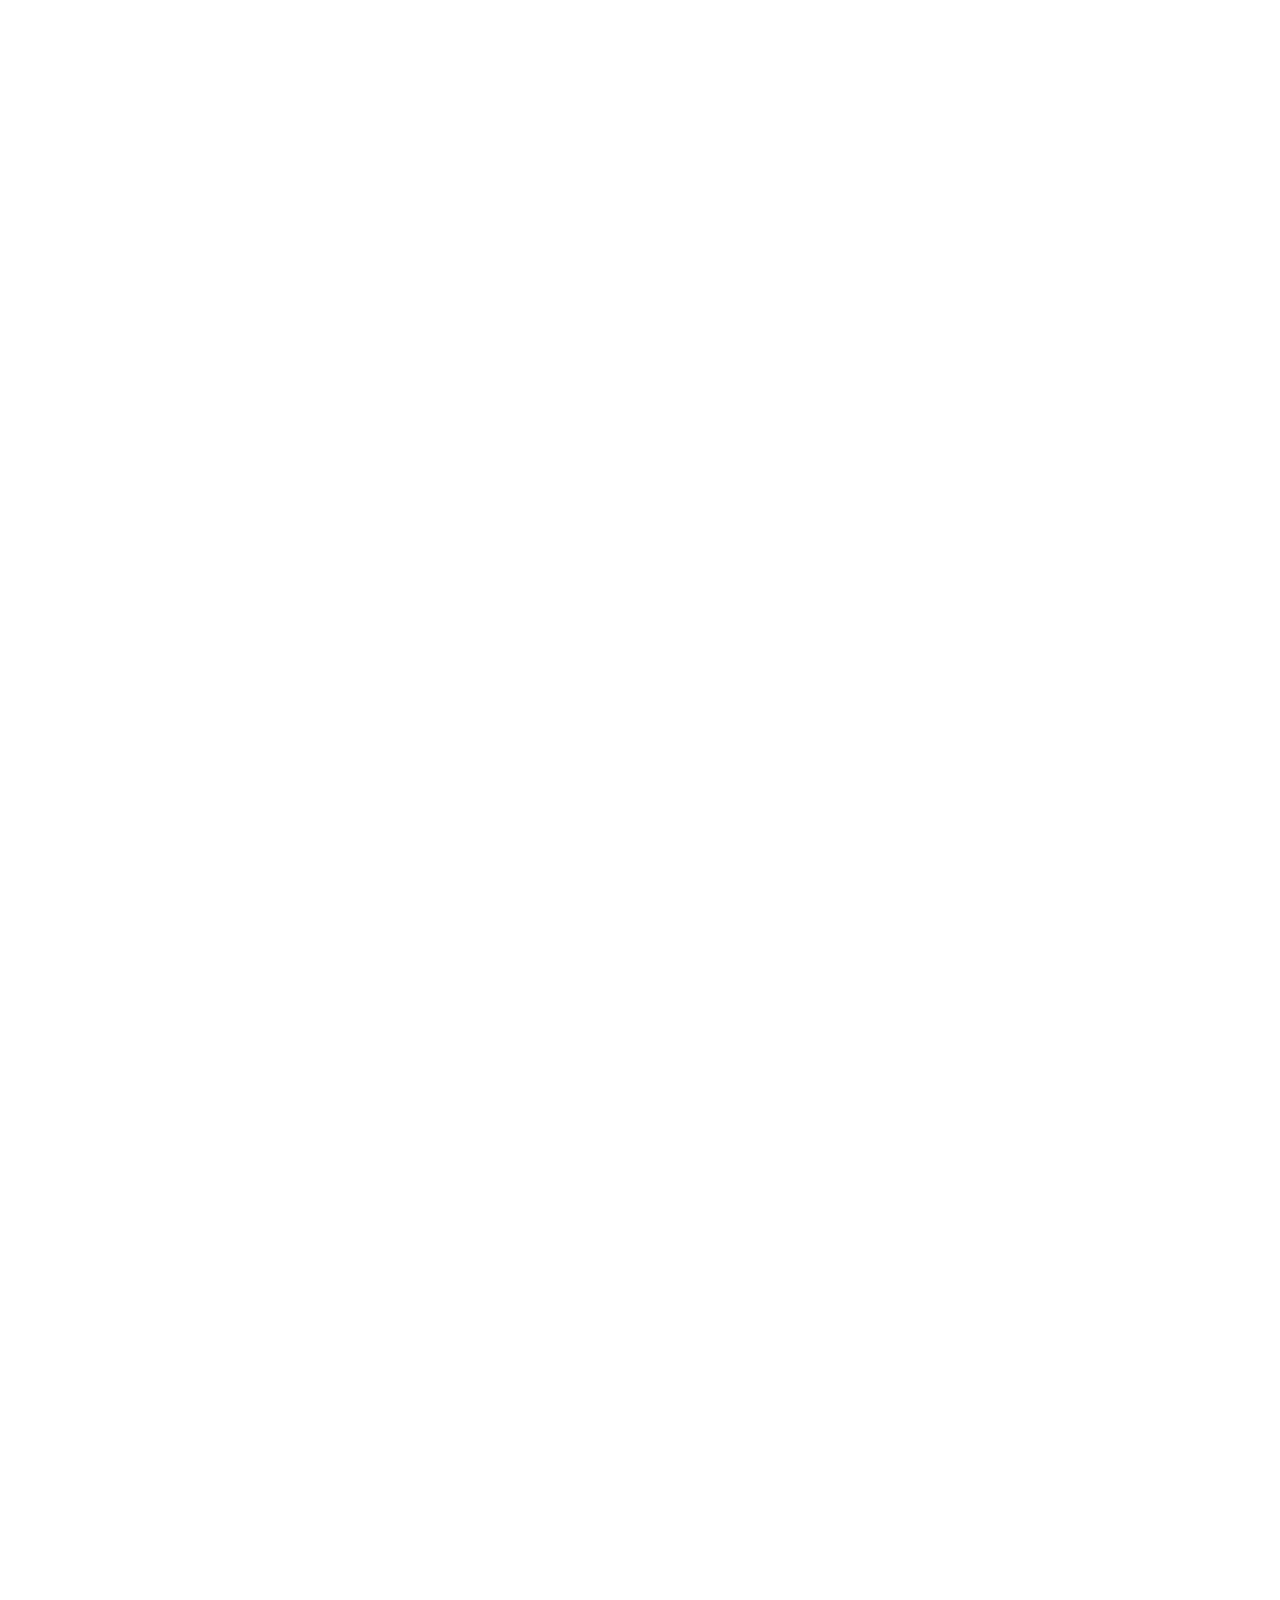
==== facility.html @ 4e057214 "Deploy site files" ====
<!doctype html>
<html lang="ko">
  <head>
    <meta charset="UTF-8" />
    <!-- 렌더 게이트: 매핑 전 placeholder 깜빡임 방지 (매핑 완료 시 페이드인) -->
    <style>
      html.tpl-loading body {
        opacity: 0;
      }
      body {
        opacity: 1;
        transition: opacity 0.3s ease;
      }
    </style>
    <script>
      document.documentElement.classList.add('tpl-loading');
      window.__tplReveal = function () {
        document.documentElement.classList.remove('tpl-loading');
      };
      setTimeout(function () {
        window.__tplReveal && window.__tplReveal();
      }, 3000);
    </script>
    <meta http-equiv="X-UA-Compatible" content="IE=edge" />
    <meta name="viewport" content="width=device-width, initial-scale=1.0" />
    <meta property="og:type" content="website" />
    <title data-page-title>양평 더온프라이빗 키즈 독채 펜션 - 시설안내</title>
    <link rel="icon" href="data:," />
    <link rel="stylesheet" type="text/css" href="styles/theme.css" />
    <link rel="stylesheet" type="text/css" href="styles/reset.css" />
    <link rel="stylesheet" type="text/css" href="styles/style.css" />
    <link
      rel="stylesheet"
      type="text/css"
      href="//cdn.jsdelivr.net/npm/swiper@8/swiper-bundle.min.css"
    />
    <!-- Open Graph Meta Tags for Social Media -->
  <meta property="og:type" content="website" />
  <meta property="og:title" content="양평 더온프라이빗 키즈 독채 펜션 - 시설안내" />
  <meta property="og:description" content="야외수영장, 잔디마당, 키즈용품 다양한 즐길거리가 있는 양평 더온 프라이빗 키즈풀빌라펜션입니다. 사랑하는 아이들과 함께 즐거운 시간 보내세요" />
  <meta property="og:image" content="https://bookingplay-media.s3.amazonaws.com/item_images/2026/04/29/MclAxKbpI6B2.jpg" />
  <meta property="og:url" content="https://theonpension.kr" />

  <!-- Twitter Card Meta Tags -->
  <meta name="twitter:card" content="summary_large_image" />
  <meta name="twitter:title" content="양평 더온프라이빗 키즈 독채 펜션 - 시설안내" />
  <meta name="twitter:description" content="야외수영장, 잔디마당, 키즈용품 다양한 즐길거리가 있는 양평 더온 프라이빗 키즈풀빌라펜션입니다. 사랑하는 아이들과 함께 즐거운 시간 보내세요" />
  <meta name="twitter:image" content="https://bookingplay-media.s3.amazonaws.com/item_images/2026/04/29/MclAxKbpI6B2.jpg" />
  <meta name="naver-site-verification" content="94dad7751a1c4698ce175e1fc7e79372afe8bbf3" />
  <meta name="google-site-verification" content="R2lwDFeMuptsRNy4FvbwlQHeakt9ovvDZlZovAB_Pi8" />
</head>

  <body oncontextmenu="return false;" onselectstart="return false" ondragstart="return false;">
    <div id="wrap">
      <div id="header-wrap"></div>

      <div id="container">
        <!-- 원본 special1~7.html (부대시설). ?id= 로 시설을 고르고, 없으면 첫 번째.
             ⚠️ 백오피스 페이지 키는 'facility' 그대로다 (파일명만 facility.html). -->
        <section id="content" class="sub3_1 sub_special">
          <div class="sub_visual_wide visual">
            <div class="main_txt_top">
              <span>Special Information</span>
              <!-- data-* 속성 : data-special-name-en (facilities[current].nameEn → name) -->
              <strong data-special-name-en></strong>
              <!-- data-* 속성 : data-special-name (facilities[current].name)
                   nameEn 이 없어 strong 이 한글명으로 폴백되면 중복이라 숨긴다 -->
              <p data-special-name></p>
            </div>
            <div class="arw_box">
              <div class="arw_left"><img src="images/spe_le.png" alt="이전" /></div>
              <div class="arw_right"><img src="images/spe_ri.png" alt="다음" /></div>
            </div>
            <a href="#" class="scroll_down"><img src="images/scroll_down.png" alt="스크롤" /></a>
            <div class="sub_visual_box">
              <div class="swiper-container">
                <!-- data-* 속성 : data-special-hero-slides | 동적 매핑 필요
                     property.facilities[current].images (배경 슬라이드) -->
                <div class="swiper-wrapper" data-special-hero-slides></div>
              </div>
            </div>
          </div>
          <!--// sub_visual -->

          <div class="sub_cate_wrap">
            <div class="sub_inner">
              <!-- data-* 속성 : data-special-nav | 동적 매핑 필요
                   property.facilities[] → li 동적 생성 (현재 시설 .on, 이름 없으면 skip) -->
              <ul data-special-nav>
                <!-- MAPPER: facilities[] → <li><a href="./facility.html?id={id}"> -->
              </ul>
            </div>
          </div>

          <div class="sub_cont">
            <div class="sub_inner">
              <div class="sub_title2">
                <!-- data-* 속성 : data-special-name-en -->
                <h3 data-special-name-en></h3>
                <!-- data-* 속성 : data-special-name -->
                <p data-special-name></p>
              </div>

              <!-- data-* 속성 : data-special-description
                   facilities[current].description → 폴백 usageGuide -->
              <p class="notice_txt" data-special-description></p>

              <!-- data-* 속성 : data-special-images | 동적 매핑 필요 (li 2개 고정) -->
              <ul class="sub_img_box sub_img_box_align" data-special-images>
                <li class="img"></li>
                <li class="img"></li>
              </ul>

              <div class="sub_img_box_wide">
                <!-- data-* 속성 : data-special-wide-image -->
                <div class="img" data-special-wide-image></div>
              </div>
            </div>
          </div>
          <!--// sub_cont -->
        </section>
      </div>

      <div id="footer-wrap"></div>
    </div>

    <script src="//cdnjs.cloudflare.com/ajax/libs/jquery/3.4.1/jquery.min.js"></script>
    <script src="//cdn.jsdelivr.net/npm/swiper@8/swiper-bundle.min.js"></script>
    <script src="js/image-helpers.js"></script>
    <script src="js/preview-handler.js"></script>
    <script src="js/data-mapper/core/base-mapper.js"></script>
    <script src="js/data-mapper/pages/header-footer-mapper.js"></script>
    <script src="js/data-mapper/pages/facility-mapper.js"></script>
    <script src="js/header-footer-loader.js"></script>
    <script src="js/common.js"></script>
    <script src="js/pages/facility.js"></script>
  </body>
</html>
---- styles/theme.css ----
/* CDN Fonts */
@import url('https://cdn.jsdelivr.net/gh/orioncactus/pretendard/dist/web/static/pretendard.min.css');
@import url('https://fonts.googleapis.com/css2?family=Noto+Serif+KR:wght@200;300;400;500;600;700;900&display=swap');
@import url('https://cdn.jsdelivr.net/gh/orioncactus/pretendard/dist/web/static/pretendard.min.css');
@import url('https://fonts.googleapis.com/css2?family=Alex+Brush&display=swap');

/* CSS Variables */
:root {
  --font-ko-main: 'Pretendard', sans-serif;
  --font-ko-sub: 'Pretendard', sans-serif;
  --font-en-main: 'Alex Brush', serif;
  --color-primary: #FFFFFF;
  --color-secondary: #DBDED3;
}
---- styles/style.css ----
@charset "utf-8";

/* ============================================================
   style.css — t-template-A 통합 스타일
   원본: jejuinhouse.co.kr / 삼척동해펜션.kr (동일 템플릿)

   토큰화 규칙 (styles/theme.css 의 :root 변수 참조)

   색상 — primary = 밝은 바탕 / secondary = 진한 브랜드 포인트 (형제 템플릿 공통 관례)
   - var(--color-primary)   : 밝은 바탕 면 (.sub_cate_wrap 등)
                              원본엔 없던 면. 백오피스가 내려주는 밝은 톤(#F9F8F6)을 받는다.
                              ⚠️ parallax 구간을 감싸는 조상(#wrap, #container, .main_spe)에는
                                 절대 넣지 말 것 — 미러(z-index:-100)를 덮어 이미지가 사라진다.
   - var(--color-secondary) : 원본 #c3a87f — 브랜드 포인트
                              (.logo2 / 예약버튼 / aside 배경 / main_pic 배경)
   - #6a747d 는 브랜드색이 아닌 중립 텍스트색이라 하드코딩으로 남긴다.
     원본 #505050 은 .main_title h3 / .sub_title h3 단 2곳뿐이라 #6a747d 로 통일했다.

   폰트 — 원본이 "필기체"를 쓴 자리에만 en-main 을 넣는다
   - var(--font-en-main)  : 원본 KyoboHandwriting2021sjy / Alex Brush / Pinyon Script (필기체)
   - var(--font-ko-main)  : 원본 Lora / Nanum Myeongjo / Noto Serif KR (명조)
                            + 원본은 필기체였으나 한글이 들어올 수 있는 자유입력 제목
                              (부대시설명 / closing.title / about[].title / 객실 제목)
   - var(--font-ko-sub)   : 원본 Noto Sans KR (본문 기본, reset.css 가 body 에 지정)
   자세한 슬롯별 배분은 styles/theme.css 하단 주석 참조.

   제거한 규칙 — 매핑 소스가 없는 항목
   - .ft_kakao (jejuinhouse 전용 플로팅 카카오 버튼)
   ============================================================ */

/*** 공통 ***/
.clear:after {
  content: '';
  display: block;
  clear: both;
}
.dn {
  display: none;
}
.for_pc {
  display: block;
}
.for_m {
  display: none;
}

@media screen and (max-width: 640px) {
  .for_pc {
    display: none;
  }
  .for_m {
    display: block;
  }
}

/*** 레이아웃 ***/
/* 화면 꽉차게: 원본의 max-width:1920px 를 제거한다.
   1920px 초과 뷰포트에서 좌우 흰 여백이 생기고 hero / 풀배너 / 푸터가
   화면을 다 채우지 못한다. (t-template-D2 와 동일한 처리) */
/* ⚠️ #wrap 에 background 를 넣지 말 것.
   parallax.js 의 .parallax-mirror 는 position:fixed + z-index:-100 이라
   페이지 요소 "뒤"에 깔린다. #wrap 에 불투명 배경이 생기면 미러가 가려져
   .main_spe / .about_img / .room_parallax 의 이미지가 통째로 사라진다.
   (원본 사이트도 #wrap 에 background 가 없다) */
#wrap {
  min-width: 280px;
  width: 100%;
  margin: 0 auto;
  overflow: hidden;
}

/*** 상단 ***/
.header,
.header * {
  transition: all 0.3s;
}
.header {
  position: fixed;
  left: 0;
  top: 0;
  right: 0;
  z-index: 91;
  border-bottom: 1px solid rgba(255, 255, 255, 0.5);
}
.header.on {
  border-bottom: 1px solid #eee;
}
.header .hd_inner {
  text-align: center;
  width: 1100px;
  margin: 0 auto;
  position: relative;
}
.header .hd_inner:after {
  content: '';
  display: block;
  clear: both;
}
.header .logo {
  font-size: 42px;
  display: inline-block;
  position: absolute;
  left: 50%;
  top: 50%;
  transform: translate(-50%, -50%);
  font-family: var(--font-en-main);
  color: #fff;
  text-align: center;
  z-index: 999;
  /* 좌우 메뉴(hd_lnb01 / hd_lnb02) 사이 여백 안으로 가둔다 */
  max-width: 340px;
  line-height: 1.1;
}
.header .logo a {
  color: inherit;
  font-family: var(--font-en-main);
  display: block;
}
/* 영문 숙소명은 <b data-property-name-en> 으로 감싸는데, reset.css 가 b 에도
   --font-ko-sub 를 직접 걸기 때문에 부모의 필기체가 덮인다. 다시 en-main 으로 되돌린다. */
.header .logo a b {
  font-family: var(--font-en-main);
  font-weight: inherit;
  letter-spacing: inherit;
  display: block;
}
.header .logo span {
  display: block;
  font-size: 13px;
  line-height: 1.2;
  color: inherit;
  font-family: var(--font-ko-sub);
  margin-top: 4px;
  word-break: keep-all;
}

/* 숙소명이 길 때 자동 축소 — header-footer-mapper 가 nameEn 길이를 보고 클래스를 붙인다.
   필기체(en-main)는 자간이 넓어 30자만 넘어도 메뉴를 침범한다. */
.header .logo.is-long {
  font-size: 32px;
}
.header .logo.is-long span {
  font-size: 12px;
}
.header .logo.is-xlong {
  font-size: 24px;
}
.header .logo.is-xlong span {
  font-size: 11px;
}
.header .logo2 {
  position: absolute;
  left: 0;
  top: 50%;
  transform: translateY(-50%);
  z-index: 999;
}
.header .logo2 a {
  font-family: var(--font-en-main);
  font-size: 40px;
  color: var(--color-secondary);
}
/* 좌측 로고도 같은 규칙으로 축소 (스크롤 시 헤더가 좁아지면 메뉴와 붙는다) */
.header .logo2.is-long a {
  font-size: 32px;
}
.header .logo2.is-xlong a {
  font-size: 26px;
}
/* 헤더 로고 이미지 — index.gallery 이미지가 있을 때만 (.has-img, header-footer-mapper mapHeaderLogo).
   없으면 .logo_img 가 숨겨져 지금 텍스트 헤더와 같다.
   로고 한 장으로 두 자리: 투명 헤더(.logo)는 흰색 반전, 흰 배경(.logo2 = 스크롤·860 이하)은 원래 색.
   크기는 원본(아그니초시매 200×80, 860 이하 높이 50) 기준 */
.header .logo .logo_img,
.header .logo2 .logo_img,
.header .logo.has-img > a:not(.logo_img),
.header .logo2.has-img > a:not(.logo_img) {
  display: none;
}
.header .logo.has-img .logo_img,
.header .logo2.has-img .logo_img {
  display: block;
}
.header .logo .logo_img img,
.header .logo2 .logo_img img {
  display: block;
  width: auto;
  height: auto;
  max-height: 80px;
}
.header .logo .logo_img img {
  max-width: 340px;
  margin: 0 auto;
  filter: brightness(0) invert(1);
}
.header .logo2 .logo_img img {
  max-width: 260px;
}
.header .hd_sns_btn {
  display: none;
}
.header .hd_sns_btn a + a {
  margin-left: 15px;
}
.header .btn_hd_res {
  margin-left: 15px;
}
.header .hd_lnb {
  position: relative;
  z-index: 90;
}
.header .hd_lnb:after {
  content: '';
  display: block;
  clear: both;
}
.header .hd_lnb ul,
.header .hd_lnb ul .depth1 {
  display: inline-block;
  vertical-align: middle;
}
.header .hd_lnb ul .depth1 {
  font-size: 16px;
  position: relative;
}
.header .hd_lnb ul .depth1 .depth1_a {
  font-size: inherit;
  line-height: 6.25;
  display: block;
  font-weight: 500;
  color: #fff;
  padding: 0 1.5em;
  transition: none;
  letter-spacing: 0;
  font-family: var(--font-ko-sub);
}
.header .hd_lnb ul .depth1 .depth_box {
  position: absolute;
  left: 50%;
  top: calc(100% + 30px);
  width: 100%;
  transform: translateX(-50%);
  z-index: 91;
  text-align: center;
  max-height: 0;
  overflow: hidden;
  opacity: 0;
  transition: all 0.4s;
}
.header .hd_lnb ul .depth1 .depth_box.on {
  max-height: 1000px;
  opacity: 1;
}

/* 객실/시설이 많아 서브메뉴가 뷰포트를 넘치면 스크롤한다.
   max-height 는 common.js 의 openLnb() 가 뷰포트 높이에 맞춰 계산해 인라인으로 넣는다.
   .is-scroll 은 넘칠 때만 붙는다 (넘치지 않으면 스크롤바가 보이지 않도록). */
.header .hd_lnb ul .depth1 .depth_box.is-scroll {
  overflow-y: auto;
  overscroll-behavior: contain;
  /* 스크롤바 자리만큼 항목이 밀려 보이지 않게 여백을 준다 */
  padding-right: 6px;
}
.header .hd_lnb ul .depth1 .depth_box.is-scroll::-webkit-scrollbar {
  width: 4px;
}
.header .hd_lnb ul .depth1 .depth_box.is-scroll::-webkit-scrollbar-track {
  background: transparent;
}
.header .hd_lnb ul .depth1 .depth_box.is-scroll::-webkit-scrollbar-thumb {
  background: rgb(0 0 0 / 25%);
  border-radius: 2px;
}
.header .hd_lnb ul .depth1 .depth_box.is-scroll:hover::-webkit-scrollbar-thumb {
  background: rgb(0 0 0 / 40%);
}
.header .hd_lnb ul .depth1 .depth_box li {
  font-size: 14px;
  line-height: 1;
  padding: 5px 0;
  color: #333;
}
.header .hd_lnb ul .depth1 .depth_box li + li {
  margin-top: 5px;
}
.header .hd_lnb ul .depth1 .depth_box li a {
  display: block;
  font-size: inherit;
  color: inherit;
}
.header .hd_lnb ul .depth1 .depth_box li a:hover {
  text-decoration: underline;
}
.header .hd_lnb .hd_lnb01 {
  float: left;
}
.header .hd_lnb .hd_lnb02 {
  float: right;
}
.header .hd_lnb_bg {
  position: absolute;
  left: 0;
  top: 100%;
  right: 0;
  background: rgba(255, 255, 255, 0.7);
  z-index: 50;
  overflow: hidden;
  box-sizing: border-box;
  height: 0;
  transition: all 0.5s;
}
.header .hd_lnb_bg.on {
  height: 380px;
}
.header .btn_hd_res a {
  display: inline-block;
  font-size: 16px;
  line-height: 2.125;
  padding: 0 1.625em;
  color: #fff;
  background: var(--color-secondary);
}
.header .btn_hd_res:hover {
  text-decoration: underline;
}
/* 네이버 버튼 (원본 .btn_hd_res.naver — 값 그대로) */
.header .naver a,
.header .insta a {
  display: inline-block;
  background: none;
  line-height: 2.125;
  padding: 0 0.5em;
}
/* 원본은 width:18% 라 N 로고(200px)를 36px 로 그리지만 a 는 200px 폭을 그대로 차지한다(보이지 않는 여백).
   그 여백 때문에 네이버+인스타가 함께 뜨면 1440px 에서도 예약하기가 다음 줄로 밀린다(원본 솔비치도 동일 증상).
   보이는 크기는 같은 36px 로 고정하고 여백만 없앤다. */
.header .naver a img {
  width: 36px;
  height: auto;
}
/* 인스타그램 버튼 (원본 A 에는 없음) — 네이버 N 로고와 같은 36px 높이 (122×126 비율 유지). */
.header .insta a img {
  width: auto;
  height: 36px;
}
.header .btn_menu {
  display: inline-block;
  height: 23px;
  position: absolute;
  right: 0;
  top: 50%;
  transform: translateY(-50%);
  cursor: pointer;
}
.header .btn_menu img {
  height: 100%;
}
/* 상단 on */
.header.on {
  background: #fff;
}
.header.on .hd_inner {
  width: calc(100% - 90px);
  margin: 0 auto;
  text-align: right;
}
.header.on .logo2,
.header.on .hd_lnb,
.header.on .hd_sns_btn,
.header.on .hd_sns_btn a,
.header.on .btn_hd_res {
  display: inline-block;
  vertical-align: middle;
}
.header.on .hd_lnb ul .depth1 {
  line-height: 5.3125;
}
.header.on .hd_lnb ul .depth1 .depth1_a {
  color: #555;
  padding: 0 2.18em;
}
.header.on .hd_lnb .hd_lnb01,
.header.on .hd_lnb .hd_lnb02 {
  float: inherit;
}
.header.on .logo {
  display: none;
}
/* 모바일 카테고리 */
.header .logo2,
.header .btn_hd_res,
.header .btn_menu,
.aside .btn_close,
.aside_bg {
  display: none;
}
.aside .aisde_inner {
  position: fixed;
  right: -100%;
  top: 0;
  height: 100%;
  z-index: 991;
  width: calc(100% - 30%);
  overflow-y: auto;
  background: var(--color-secondary);
  transition: all 0.5s;
  transition-timing-function: ease-in-out;
}
.aside.on .aisde_inner {
  right: 0;
}
.aside .aside_box {
  height: calc(100% + 100px);
}
.aside .btn_close {
  position: absolute;
  left: 20px;
  top: 20px;
  width: 27px;
  height: 27px;
  background-size: contain;
  z-index: 990;
}
.aside.on .btn_close {
  display: block;
}
.aside .depth1 {
  font-size: 17px;
  line-height: 3.76;
  padding: 0 1.47em;
  color: #fff;
  display: block;
  border-bottom: 1px solid rgba(255, 255, 255, 0.7);
}
.aside .depth_list {
  display: none;
  transition: none;
}
.aside .depth_list li {
  background: color-mix(in srgb, var(--color-secondary) 85%, #000);
  border-bottom: 1px solid rgba(255, 255, 255, 0.3);
}
.aside .depth_list li a {
  font-size: 15px;
  line-height: 3.33;
  padding: 0 1.66em;
  display: block;
  color: #fff;
}
.aside_btm {
  margin: 20px 0 0;
  font-size: 0;
  text-align: center;
}
.aside_btm li {
  display: inline-block;
  vertical-align: top;
  width: 60px;
  height: 60px;
}
.aside_btm li + li {
  margin-left: 20px;
}
.aside_btm li a {
  background-repeat: no-repeat;
  background-size: 40%;
  background-position: center;
  height: 100%;
  display: block;
  border: 1px dashed #fff;
  box-sizing: border-box;
  border-radius: 100%;
}
.aside_btm li.aside_ico01 a {
  background-image: url('../images/i3.png');
}
.aside_btm li.aside_ico02 a {
  background-image: url('../images/i1.png');
}
.aside_btm li.aside_ico03 a {
  background-image: url('../images/i2.png');
}
.aside_bg {
  position: fixed;
  inset: 0;
  z-index: 900;
  background: rgba(0, 0, 0, 0.4);
  transition: all 0.5s;
}
.aside_bg.on {
  display: block;
}

@media screen and (max-width: 1280px) {
  .header .hd_inner,
  .header.on .hd_inner {
    width: calc(100% - 90px);
  }
  .header .logo2 a {
    font-size: 30px;
  }
  .header .hd_lnb ul .depth1 {
    font-size: 14px;
  }
  .header.on .hd_lnb ul .depth1 .depth1_a {
    padding: 0 1.5em;
  }
  .header .btn_hd_res a {
    font-size: 14px;
  }
}
@media only screen and (max-width: 1023px) {
  .header .hd_lnb ul .depth1 {
    font-size: 13px;
  }
  .header.on .hd_lnb ul .depth1 .depth1_a {
    padding: 0 1em;
  }
  .header .btn_hd_res a {
    font-size: 13px;
  }
}
@media only screen and (max-width: 860px) {
  .header {
    background: #fff;
  }
  .header .hd_inner,
  .header.on .hd_inner {
    width: calc(100% - 60px);
  }
  .header .logo {
    display: none;
  }
  .header .logo2 {
    display: block;
    float: left;
    position: static;
    transform: none;
    font-size: 28px;
    color: var(--color-secondary);
    padding: 9px 0;
  }
  .header .logo2 img {
    height: 50px;
  }
  /* 헤더 로고 이미지는 높이를 고정하지 않는다 — 가로로 긴 로고(에벤에셀 250×40)가 늘어나 비율이 깨진다.
     원본 기준: 아그니초시매 200×80 → 125×50, 에벤에셀 250×40 → 200×32 */
  .header .logo2 .logo_img img {
    height: auto;
    max-height: 50px;
    max-width: 200px;
  }
  .header .logo span {
    color: #999;
  }
  .header .hd_lnb,
  .header.on .hd_lnb,
  .header.on .btn_hd_res {
    display: none;
  }
  .header .hd_sns_btn {
    display: block;
    position: absolute;
    right: 40px;
    top: 50%;
    transform: translateY(-50%);
  }
  .header .btn_menu {
    display: block;
  }
  .aside_btm li {
    width: 50px;
    height: 50px;
  }
}
@media only screen and (max-width: 640px) {
  .header .hd_inner,
  .header.on .hd_inner {
    width: calc(100% - 30px);
  }
  .aside .depth1 {
    font-size: 15px;
  }
  .aside .depth_list li a {
    font-size: 13px;
  }
  .aside_btm li {
    width: 40px;
    height: 40px;
  }
}
@media only screen and (max-width: 479px) {
  .aside {
    width: calc(100% - 50px);
  }
  /* 네이버·인스타 아이콘이 붙으면 하단 아이콘이 최대 5개가 된다.
     원본 간격(20px)이면 375px 폭에서 줄바꿈되므로 간격을 줄이고,
     더 좁은 화면에서 줄바꿈될 때도 위아래가 붙지 않고 가운데 정렬되도록 flex + gap 으로 둔다. */
  .aside_btm {
    display: flex;
    flex-wrap: wrap;
    justify-content: center;
    gap: 10px;
  }
  .aside_btm li + li {
    margin-left: 0;
  }
}

/*** 하단 ***/
.footer_wrap {
  overflow: hidden;
  background: #202326;
  text-align: center;
  word-break: keep-all;
}
.footer_wrap a {
  letter-spacing: -0.05em;
}
.footer_wrap .footer {
  padding: 30px 0 0;
  overflow: hidden;
  text-align: center;
}
.footer_wrap .footer .tel {
  font-size: 25px;
  padding-bottom: 10px;
  color: #fff;
  font-weight: 400;
}
/* 번호는 <a data-footer-phone-link> 안에 있어 reset.css 의 a{color:#666} 을 받는다.
   .tel 의 흰색을 그대로 물려받도록 되돌린다. */
.footer_wrap .footer .tel a {
  color: inherit;
}
.footer_wrap .footer .tel a::before {
  content: 'T.';
}
.footer_wrap .footer .address {
  font-size: 13px;
  line-height: 1.46;
  color: #999;
}
.footer_wrap .footer .address a {
  color: #666;
}
.footer_wrap .footer .address ul li {
  display: inline-block;
  letter-spacing: -0.05em;
}
.footer_wrap .footer .address ul li + li {
  margin-left: 2.3em;
}
.footer_wrap .copy {
  text-align: center;
  font-size: 11px;
  padding: 6px 0 15px;
  letter-spacing: -0.02em;
  color: #999;
}
.footer_wrap .copy a {
  color: inherit;
}
.footer_wrap .privacy {
  border: 2px solid #666;
  padding: 0 8px;
  display: inline-block;
  margin: 22px 0 10px;
  font-size: 12px;
  line-height: 2.08;
}
.footer_wrap .privacy a {
  color: #ddd;
}

.ft_btn_reserve.on {
  position: fixed;
  bottom: 80px;
  right: 7px;
  z-index: 999;
}
.ft_btn_reserve.on > a > img {
  width: 75px;
  height: 75px;
}
/* .ft_btn_reserve a {line-height:52px;font-size: 18px;color:#fff;background: #f25822;display:block;text-align:center;border-radius:5px;} */

@media only screen and (max-width: 860px) {
  .footer_wrap .footer .address ul li:nth-of-type(1) {
    display: block;
  }
}
@media only screen and (max-width: 767px) {
  .footer_wrap .footer {
    text-align: left;
    padding: 20px 30px;
    border-bottom: 1px solid #333;
  }
  .footer_wrap .footer .address ul li + li {
    margin-left: 0;
  }
  .footer_wrap .footer .address ul li + li + li {
    margin-left: 2em;
  }
  .footer_wrap .copy {
    text-align: left;
    padding: 20px 30px;
  }
}
@media only screen and (max-width: 640px) {
  .footer_wrap .footer {
    padding: 20px 15px 10px;
  }
  .footer_wrap .copy {
    padding: 10px 15px 20px;
  }
  .footer_wrap .footer .address {
    font-size: 12px;
  }
  .footer_wrap .footer .address ul li + li + li {
    margin-left: 1em;
  }
}
@media only screen and (max-width: 479px) {
  .footer_wrap .footer .address ul li {
    display: block;
  }
  .footer_wrap .footer .address ul li + li + li {
    margin-left: 0;
  }
}

/*** 메인 ***/
/* 메인 공통 */
.main .inner {
  width: 1400px;
  margin: 0 auto;
  box-sizing: border-box;
}
.main .inner .inner {
  padding: 0;
}
.main_title {
  padding-bottom: 50px;
  text-align: center;
}
.main_title:before {
  content: '';
  display: inline-block;
  width: 1px;
  height: 50px;
  background: #6a747d;
  margin: 0 auto 20px;
}
.main_title h3 {
  font-size: 50px;
  font-weight: 500;
  letter-spacing: -0.02em;
  line-height: 1;
  color: #6a747d;
  font-family: var(--font-en-main);
}
.main_title p {
  font-size: 14px;
  margin-top: 1em;
  color: #999;
}
.main .arw_box:after {
  content: '';
  display: block;
  clear: both;
}
.main .arw_box div {
  cursor: pointer;
}
.swiper-container,
.swiper-wrapper,
.swiper-slide {
  height: 100%;
}

/* main_visual */
.main_visual {
  position: relative;
  height: 100vh;
}
.main_visual .main_txt_top {
  position: absolute;
  left: 50%;
  top: 50%;
  transform: translate(-50%, -50%);
  width: 100%;
  z-index: 5;
  text-align: center;
}
.main_visual .main_txt_top span,
.main_visual .main_txt_top strong,
.main_visual .main_txt_top p {
  color: #fff;
  display: block;
}
.main_visual .main_txt_top span {
  font-family: Arial, Helvetica, sans-serif;
  font-size: 18px;
  margin-bottom: 1em;
  letter-spacing: -0.02em;
}
.main_visual .main_txt_top strong {
  font-family: var(--font-en-main);
  font-size: 90px;
  line-height: 1;
  font-weight: 400;
  letter-spacing: -0.02em;
}
.main_visual .main_txt_top p {
  font-size: 16px;
  line-height: 1.375;
}
/* 히어로 로고 — index.essence 이미지가 있을 때만 (index-mapper mapHero 가 .has-logo 를 붙인다).
   WELCOME 줄·표시명을 숨기고 로고를 띄운다. 크기는 원본(아그니초시매 title.png) 기준
   PC 420×220 / 모바일 200px 폭. 로고가 없으면 이 규칙은 아무것도 바꾸지 않는다 */
.main_visual .main_txt_top.has-logo > span,
.main_visual .main_txt_top.has-logo > strong {
  display: none;
}
.main_visual .main_txt_top .hero_logo img {
  display: block;
  width: auto;
  max-width: min(420px, 80%);
  max-height: 220px;
  margin: 0 auto;
}
.main_visual .arw_box {
  position: absolute;
  left: 50%;
  top: 50%;
  transform: translate(-50%, -50%);
  width: 100%;
  height: 1px;
  z-index: 6;
  padding: 0 20px;
  box-sizing: border-box;
}
.main_visual .arw_box div {
  width: 58px;
  height: 57px;
}
.main_visual .arw_box .arw_left {
  float: left;
  background-size: auto 100%;
}
.main_visual .arw_box .arw_right {
  float: right;
  background-size: auto 100%;
}
.main_visual .scroll_down {
  position: absolute;
  left: 50%;
  transform: translateX(-50%);
  z-index: 2;
  bottom: 15px;
}
.main_visual .scroll_down img {
  height: 100%;
}
.main_visual .main_visual_box {
  height: 100vh;
}
.main_visual .main_visual_box .swiper_slide {
  height: 100vh;
}

/* main_room */
.main_room {
  margin: 100px auto;
  position: relative;
}
.main_room .arw_box {
  position: absolute;
  width: 1600px;
  margin: 0 auto;
  left: 50%;
  top: calc(50% + 30px);
  transform: translate(-50%, -50%);
  height: 1px;
  box-sizing: border-box;
  cursor: pointer;
}
.main_room .arw_box div img {
  height: 100%;
}
.main_room .arw_box .arw_left {
  float: left;
}
.main_room .arw_box .arw_right {
  float: right;
}
.main_room .room_list {
  overflow: hidden;
  text-align: center;
  width: 1400px;
  margin: 0 auto;
  box-sizing: border-box;
}
.main_room .room_list .swiper-container_special {
  position: relative;
}
.main_room .room_list .swiper-slide {
  display: block;
  overflow: hidden;
  position: relative;
}
.main_room .room_list .swiper-slide .img {
  width: 100%;
  height: 320px;
  transition: 0.5s;
  transform: scale(1.1);
  margin-bottom: 100px;
}
.main_room .room_list .swiper-slide:hover .img {
  width: 100%;
  opacity: 0.3;
}
.main_room .room_list .swiper-slide .img_over {
  position: absolute;
  top: 22%;
  width: 100%;
  text-align: center;
  transition: 0.5s;
  opacity: 0;
}
.main_room .room_list .swiper-slide:hover .img_over {
  opacity: 1;
}
.main_room .room_list .swiper-slide .txt_box {
  position: absolute;
  bottom: 0px;
  padding: 15px 10px;
  width: 100%;
  text-align: left;
  color: #6a747d;
  background: rgba(255, 255, 255, 1);
  box-sizing: border-box;
}
.main_room .room_list .swiper-slide .t01 {
  font-size: 13px;
  letter-spacing: -0.02em;
  color: #999;
}
.main_room .room_list .swiper-slide .t02 {
  font-size: 23px;
  line-height: 1.3;
  margin: 10px 0px 7px;
  padding-top: 7px;
  font-family: var(--font-ko-sub);
  transition: 0.3s;
  border-top: 1px solid #e5e5e5;
}
.main_room .room_list .swiper-slide .t03 {
  font-size: 15px;
  color: #666;
}
.main_room .room_list .swiper-slide .t04 {
  position: absolute;
  bottom: 11px;
  right: 10px;
  display: inline-block;
  font-size: 11px;
  font-family: Arial, Helvetica, sans-serif;
  font-weight: 600;
}
.main_room .room_list .swiper-slide .t04 a {
  color: #6a747d;
  transition: all 0.3s;
}
.main_room .room_list .swiper-slide:hover .t04 {
  color: #484f55;
}

/* room_floorplan */
.room_floorplan {
  padding: 90px 0;
  border-top: 1px solid #e5e5e5;
}
.room_floorplan .sub_title2 {
  margin-bottom: 45px;
}
.room_floorplan .floorplan_img {
  text-align: center;
}
.room_floorplan .floorplan_img img {
  display: inline-block;
  max-width: 100%;
  height: auto;
}

/* main_spe */
.main_spe .parallax-window {
  min-height: 100%;
  background: transparent;
  height: 600px;
}
.main_spe .spe_in_txt {
  width: 100%;
  height: 100%;
  background: rgba(106, 116, 125, 0.5);
  transition: all 0.5s;
  position: relative;
  display: block;
  text-shadow: 1px 1px 1px rgba(0, 0, 0, 0.2);
}
.main_spe .spe_in_txt:hover {
  background: rgba(106, 116, 125, 0);
}
.main_spe .spe_in_txt .txt_box {
  position: absolute;
  top: 49%;
  left: 10%;
  color: #fff;
  overflow: hidden;
  transition: all 0.5s;
  opacity: 1;
  text-align: left;
  transform: translateY(-50%);
  width: 100%;
}
.main_spe .spe_in_txt:hover .txt_box {
  top: 51%;
}
.main_spe .spe_in_txt .txt_box strong {
  font-family: var(--font-ko-main);
  font-size: 50px;
  font-weight: 300;
}
.main_spe .spe_in_txt .txt_box p {
  font-size: 13px;
  line-height: 1.5;
  font-family: var(--font-ko-sub);
  /* 시설명 대신 시설 설명(description)이 들어가므로 폭을 제한해 줄바꿈시킨다 */
  max-width: 46%;
  word-break: keep-all;
  margin-top: 0.6em;
}

/* main_landscape */
.main .main_landscape {
  margin: 100px auto 130px;
  padding: 0;
}
.main_landscape .main_title {
  text-align: right;
}
.main_landscape .main_title:before {
  text-align: right;
  margin: 0 0 20px;
}
.main_landscape .main_title h3 {
  text-align: right;
}
.main_landscape .room_list {
  width: 100%;
  overflow: hidden;
  transition: all 0.5s;
}
.main_landscape .room_list:hover {
  opacity: 1;
}
.main_landscape .room_box .img {
  width: 100%;
  height: 600px;
  display: inline-block;
}
.main_landscape .room_box .img img {
  width: 100%;
}
.main_landscape .land_btm {
  text-align: left;
  position: relative;
  z-index: 1;
  margin-top: -75px;
}
.main_landscape .land_btm strong {
  display: block;
  color: #fff;
  font-size: 100px;
  font-weight: 300;
  z-index: 999;
  font-family: var(--font-en-main);
}
.main .main_landscape .land_btm .display_view {
  display: none;
}
.main_landscape .land_btm p {
  color: #6a747d;
  font-size: 28px;
  font-weight: 100;
  line-height: 1.42;
  margin: 0.5em 0 0;
  font-family: var(--font-ko-main);
}

/* main_pic */
.main_pic {
  position: relative;
  overflow: hidden;
}
/* 영문명은 이미지 왼쪽 빈 자리에 오른쪽 정렬로 붙인다.
   이미지 시작점 = 50% - 700px(pic_box 반폭) + 380px(padding-left) = 50% - 320px,
   여기서 40px 띄워 right: 50% + 360px. left: 390px 고정이면 화면 폭·이름 길이에 따라
   이미지 밑으로 파고든다. 이름이 남은 폭보다 길면 위로 줄바꿈된다(bottom 기준).
   1650px 이하에서는 숨긴다. */
.main_pic .pic_title {
  position: absolute;
  margin: 0 auto;
  right: calc(50% + 360px);
  bottom: 100%;
  max-width: calc(50% - 380px);
  font-family: var(--font-en-main);
  font-size: 80px;
  line-height: 0.8;
  letter-spacing: -5px;
  opacity: 0.1;
  font-weight: 100;
  text-align: right;
  z-index: 5;
  color: #333;
}
.main_pic .pic_box {
  max-width: 1400px;
  margin: -220px auto 0;
  box-sizing: border-box;
  text-align: right;
  height: 600px;
  padding-left: 380px;
}
.main .main_pic .pic_box {
  margin-top: 0;
}
.main_pic .pic_list {
  font-size: 0;
  position: relative;
  z-index: 2;
  height: 100%;
}
.main_pic .pic_list:after {
  content: '';
  display: block;
  clear: both;
}
.main_pic .pic_list > div {
  height: 50%;
  display: inline-block;
  vertical-align: bottom;
  width: 28%;
  position: absolute;
  bottom: 0;
  z-index: 5;
}
.main_pic .pic_list .img01 {
  height: 100%;
  width: 41%;
  right: 0;
}
.main_pic .pic_list .img02 {
  left: 29.5%;
}
.main_pic .pic_list .img03 {
  left: 0;
}
.main_pic .txt_box {
  background: var(--color-secondary);
  margin-top: -180px;
  position: relative;
  font-weight: 100;
  padding: 230px 0 70px;
  text-align: left;
  color: #fff;
}
.main_pic .txt_box strong {
  font-family: var(--font-en-main), var(--font-ko-main);
  font-size: 50px;
  line-height: 0.8;
  letter-spacing: 0;
}
.main_pic .txt_box p {
  font-size: 11px;
  margin-top: 2em;
  letter-spacing: 1px;
  width: 100%;
  font-weight: 400;
}

@media only screen and (max-width: 1650px) {
  /* main_room */
  .main_room .arw_box {
    width: 100%;
    padding: 0 20px;
    transform: none;
    left: 0;
    top: 100px;
  }
  .main_room .room_list {
    width: 100%;
    padding: 0 20px;
  }

  /* main_pic */
  .main_pic .pic_title {
    display: none;
  }
  .main_pic .pic_box {
    padding-left: 350px;
  }
}
@media only screen and (max-width: 1450px) {
  /* 메인 공통 */
  .main .inner {
    width: 100%;
    padding: 0 30px;
  }

  /* main_pic */
  .main_pic .pic_box {
    padding-right: 30px;
  }
}
@media only screen and (max-width: 1200px) {
  /* 메인 공통 */
  .main_title {
    padding-bottom: 40px;
  }
  .main_title:before {
    height: 40px;
  }
  .main_title h3 {
    font-size: 40px;
  }

  /* main_visual */
  .main_visual .main_txt_top span {
    font-size: 16px;
  }
  .main_visual .main_txt_top strong {
    font-size: 75px;
  }
  .main_visual .main_txt_top p {
    font-size: 14px;
  }

  /* main_room */
  .main_room {
    margin: 80px auto;
    padding: 0 30px;
  }
  .main_room .arw_box {
    top: 90px;
  }
  .main_room .arw_box div {
    height: 50px;
  }
  .main_room .room_list {
    padding: 0;
  }
  .main_room .room_list .swiper-slide {
    width: 100%;
  }
  .main_room .room_list .swiper-slide .txt_box {
    padding: 15px 10px;
  }
  .main_room .room_list .swiper-slide .t01 {
    font-size: 13px;
  }
  .main_room .room_list .swiper-slide .t02 {
    font-size: 22px;
  }
  .main_room .room_list .swiper-slide .t03 {
    font-size: 15px;
  }
  .main_room .room_list .swiper-slide .t04 {
    bottom: 50px;
  }

  /* main_spe */
  .main_spe .parallax-window {
    height: 500px;
  }
  .main_spe .spe_in_txt .txt_box strong {
    font-size: 40px;
  }

  /* main_landscape */
  .main .main_landscape {
    margin: 100px auto;
  }
  .main_landscape .room_box .img {
    height: 500px;
  }
  .main_landscape .land_btm strong {
    font-size: 80px;
  }
  .main_landscape .land_btm p {
    font-size: 23px;
  }

  /* main_pic  */
  .main_pic .pic_box {
    padding-left: 280px;
  }
}
@media only screen and (max-width: 1023px) {
  /* main_spe */
  .main_spe .parallax-window {
    height: 400px;
  }
  .main_spe .spe_in_txt .txt_box p {
    max-width: 70%;
  }

  /* main_pic  */
  .main_pic .pic_title {
    font-size: 60px;
  }
  .main_pic .pic_box {
    padding-left: 40%;
    padding-right: 30px;
    height: 400px;
  }
  .main_pic .pic_list > div {
    width: 45%;
    height: 195px;
  }
  .main_pic .pic_list .img01 {
    width: 53%;
  }
  .main_pic .pic_list .img02 {
    bottom: 0;
    left: 0;
  }
  .main_pic .pic_list .img03 {
    left: 0;
    bottom: inherit;
    right: inherit;
    top: 0;
  }
  .main_pic .txt_box {
    text-align: center;
    padding: 150px 0 40px;
    margin-top: -130px;
  }
  .main_pic .txt_box strong {
    font-family: var(--font-en-main), var(--font-ko-main);
    font-size: 20px;
  }
  .main_pic .txt_box p {
    font-size: 9px;
    margin-top: 1.5em;
    opacity: 0.5;
    line-height: 1.5;
  }
}
@media only screen and (max-width: 860px) {
  /* 메인 공통 */
  .main .inner {
    width: 100%;
    padding: 0 20px;
  }
  .main_title {
    padding-bottom: 30px;
  }
  .main_title:before {
    height: 30px;
    margin: 0 auto 10px;
  }
  .main_title h3 {
    font-size: 35px;
  }

  /* main_visual */
  .main_visual .main_txt_top span {
    font-size: 15px;
  }
  .main_visual .main_txt_top strong {
    font-size: 55px;
  }

  /* main_room */
  .main_room {
    padding: 0 20px;
  }
  .main_room .arw_box {
    top: 45px;
  }
  .main_room .arw_box div {
    height: 45px;
  }

  /* main_spe */
  .main_spe .parallax-window {
    height: 300px;
  }
  .main_spe .spe_in_txt .txt_box strong {
    font-size: 35px;
  }

  /* main_landscape */
  .main .main_landscape {
    margin: 80px auto;
  }
  .main_landscape .room_box .img {
    height: 400px;
  }
  .main_landscape .land_btm {
    margin-top: -45px;
  }
  .main_landscape .land_btm p {
    font-size: 20px;
  }
  .main_landscape .land_btm strong {
    font-size: 60px;
  }

  /* main_pic  */
  .main_pic .pic_box {
    padding-left: 30%;
  }
}
@media only screen and (max-width: 640px) {
  /* 메인 공통 */
  .main_title {
    padding-bottom: 25px;
  }
  .main_title h3 {
    font-size: 28px;
  }

  /* main_visual */
  .main_visual,
  .main_visual .main_visual_box,
  .main_visual .main_visual_box .swiper_slide {
    height: 600px;
  }
  .main_visual .main_txt_top span {
    font-size: 13px;
  }
  .main_visual .main_txt_top strong {
    font-size: 36px;
  }
  .main_visual .main_txt_top p {
    font-size: 12px;
  }
  .main_visual .main_txt_top .hero_logo img {
    max-width: 200px;
    max-height: 105px;
  }
  .main_visual .arw_box div {
    width: 30px;
    height: 29px;
  }
  .main_visual .scroll_down {
    height: 60px;
  }

  /* main_spe */
  .main_spe .parallax-window {
    height: 250px;
  }
  .main_spe .spe_in_txt .txt_box strong {
    font-size: 30px;
  }

  /* main_pic  */
  .main_pic .pic_box {
    padding: 0 20px;
    height: 300px;
  }
  .main_pic .pic_list > div {
    height: 145px;
  }
  .main_pic .pic_list .img02 {
    bottom: 0;
  }
  .main_pic .pic_list .img03 {
    top: 0;
  }
  .main_pic .txt_box {
    padding: 100px 0 40px;
    margin-top: -60px;
  }
}
@media only screen and (max-width: 479px) {
  /* 메인 공통 */
  .main_title:before {
    display: none;
  }

  /* main_visual */
  .main_visual,
  .main_visual .main_visual_box,
  .main_visual .main_visual_box .swiper_slide {
    height: 340px;
  }
  .main_visual .scroll_down {
    display: none;
  }

  /* main_room */
  .main_room .arw_box {
    top: 10px;
  }
  .main_room .arw_box div {
    height: 30px;
  }
  .main_room .room_list .swiper-slide .t04 {
    bottom: 14px;
  }

  /* main_spe */
  .main_spe .parallax-window {
    height: 200px;
  }
  .main_spe .spe_in_txt .txt_box strong {
    font-size: 25px;
  }
  .main_spe .spe_in_txt .txt_box p {
    font-size: 12px;
    max-width: 80%;
    margin-top: 0.4em;
  }

  /* main_landscape */
  .main .main_landscape {
    margin: 30px auto;
  }
  .main_landscape .land_btm {
    margin-top: -30px;
  }
  .main_landscape .land_btm p {
    font-size: 18px;
  }
  .main_landscape .land_btm strong {
    font-size: 40px;
  }
}

/*** 서브 ***/
.sub_inner {
  width: 1400px;
  margin: 0 auto;
  box-sizing: border-box;
  word-break: keep-all;
}
/* 서브 비주얼 */
#wrap .sub_visual {
  position: relative;
  height: 410px;
}
#wrap .sub_visual:after {
  content: '';
  display: block;
  width: 100%;
  height: 100%;
  position: absolute;
  left: 0;
  bottom: 0;
  background: #000;
  z-index: 1;
  opacity: 0.5;
}
#wrap .sub_visual .txt_box {
  position: absolute;
  left: 0;
  bottom: 25%;
  width: 100%;
  padding: 0 10px;
  box-sizing: border-box;
  word-break: keep-all;
  z-index: 2;
  text-align: center;
  color: #fff;
}
#wrap .sub_visual .txt_box h3 {
  font-size: 50px;
  line-height: 1;
  color: #fff;
  letter-spacing: -0.02em;
  font-family: var(--font-ko-main);
}
#wrap .sub_visual .txt_box h3:before {
  content: '';
  display: block;
  width: 1px;
  height: 50px;
  background: #fff;
  margin: 0 auto 9px;
}
#wrap .sub_visual .txt_box span {
  font-size: 12px;
  margin-top: 10px;
  display: block;
}
.sub_visual_wide {
  position: relative;
  height: 100vh;
}
.sub_visual_wide .main_txt_top {
  position: absolute;
  left: 50%;
  top: 50%;
  transform: translate(-50%, -50%);
  width: 100%;
  z-index: 5;
  text-align: center;
}
.sub_visual_wide .main_txt_top span,
.sub_visual_wide .main_txt_top strong,
.sub_visual_wide .main_txt_top p {
  color: #fff;
  display: block;
}
.sub_visual_wide .main_txt_top span {
  font-family: Arial, Helvetica, sans-serif;
  font-size: 18px;
  margin-bottom: 1em;
  letter-spacing: -0.02em;
}
.sub_visual_wide .main_txt_top strong {
  font-family: var(--font-en-main);
  font-size: 75px;
  font-weight: 400;
  letter-spacing: -0.02em;
}
.sub_visual_wide .main_txt_top p {
  font-size: 16px;
  line-height: 1.375;
  margin-top: 1em;
}
.sub_visual_wide .arw_box {
  position: absolute;
  left: 50%;
  top: 50%;
  transform: translate(-50%, -50%);
  width: 100%;
  height: 1px;
  z-index: 6;
  padding: 0 20px;
  box-sizing: border-box;
  cursor: pointer;
}
.sub_visual_wide .arw_box div {
  width: 58px;
  height: 57px;
}
.sub_visual_wide .arw_box .arw_left {
  float: left;
  background: url('../images/left_btn.png') no-repeat 50%;
  background-size: auto 100%;
}
.sub_visual_wide .arw_box .arw_right {
  float: right;
  background: url('../images/right_btn.png') no-repeat 50%;
  background-size: auto 100%;
}
.sub_visual_wide .scroll_down {
  position: absolute;
  left: 50%;
  transform: translateX(-50%);
  z-index: 2;
  bottom: 15px;
}
.sub_visual_wide .scroll_down img {
  height: 100%;
}
.sub_visual_wide .sub_visual_box {
  height: 100vh;
}
.sub_visual_wide .sub_visual_box .swiper_slide {
  height: 100vh;
}

/* 서브 카테고리 */
.sub_cate_wrap {
  border-bottom: 1px solid #dbdbdb;
  box-sizing: border-box;
  background: var(--color-primary);
}
/* 객실/시설 탭.
   원본은 display:table + table-layout:fixed 라 칸이 균등 분할되고,
   객실명이 길면 글씨가 두 줄로 내려간다.
   flex 로 바꿔 항목이 항상 한 줄을 유지하게 하고, 자리가 남으면 균등하게 늘어나되
   내용이 넘치면 .sub_cate_wrap 이 가로 스크롤된다 (모바일과 동일한 동작). */
.sub_cate_wrap {
  overflow-x: auto;
  overscroll-behavior-x: contain;
}
.sub_cate_wrap .sub_inner {
  /* 항목이 많으면 1400px 를 넘어 늘어날 수 있어야 한다 */
  width: auto;
  max-width: 1400px;
  min-width: min-content;
}
.sub_cate_wrap .sub_inner ul {
  font-size: 0;
  display: flex;
  width: 100%;
}
.sub_cate_wrap .sub_inner li {
  /* 남는 폭은 나눠 갖되(1), 내용보다 좁아지지는 않는다(0 auto) */
  flex: 1 0 auto;
  text-align: center;
}
.sub_cate_wrap .sub_inner li a {
  white-space: nowrap;
  padding: 0 1.4em;
}

/* 넘칠 때만 보이는 얇은 스크롤바 */
.sub_cate_wrap::-webkit-scrollbar {
  height: 4px;
}
.sub_cate_wrap::-webkit-scrollbar-track {
  background: transparent;
}
.sub_cate_wrap::-webkit-scrollbar-thumb {
  background: rgb(0 0 0 / 20%);
  border-radius: 2px;
}
.sub_cate_wrap:hover::-webkit-scrollbar-thumb {
  background: rgb(0 0 0 / 35%);
}
.sub_cate_wrap .sub_inner li a {
  font-size: 16px;
  line-height: 3.125;
  text-align: center;
  display: block;
  color: #666;
  transition: all 0.3s;
}
.sub_cate_wrap .sub_inner li + li {
  border-left: 1px solid #dbdbdb;
}
.sub_cate_wrap .sub_inner li a:hover,
.sub_cate_wrap .sub_inner li.on a {
  color: #444;
  text-decoration: underline;
  font-weight: 500;
}

/* 서브 타이틀 */
.sub_title {
  padding-bottom: 50px;
  text-align: center;
}
.sub_title:before {
  content: '';
  display: inline-block;
  width: 1px;
  height: 50px;
  background: #6a747d;
  margin: 0 auto 20px;
}
.sub_title h3 {
  font-size: 50px;
  font-weight: 500;
  letter-spacing: -0.02em;
  line-height: 1;
  color: #6a747d;
  font-family: var(--font-en-main);
}
.sub_title p {
  font-size: 14px;
  margin-top: 1em;
  color: #999;
}
.sub_title2 {
  padding-top: 100px;
  padding-bottom: 50px;
  text-align: center;
}
.sub_title2 h3 {
  font-size: 50px;
  font-weight: 500;
  letter-spacing: -0.02em;
  line-height: 1;
  color: #6a747d;
  font-family: var(--font-ko-main);
}
.sub_title2 p {
  font-size: 14px;
  margin-top: 1em;
  color: #6a747d;
}
.sub_title3 h3 {
  font-size: 50px;
  margin-top: 2em;
  letter-spacing: -0.04em;
  text-align: center;
  font-family: var(--font-ko-main);
  color: #6a747d;
}

/* 서브 이미지 정렬 */
.sub_img_box {
  font-size: 0;
  overflow: hidden;
}
.sub_img_box li {
  float: left;
  height: 457px;
  width: 67%;
}
.sub_img_box li + li {
  margin-top: 50px;
  float: right;
  width: 32%;
}
.sub_img_box.sub_img_box_align li {
  margin-top: 50px;
}
.sub_img_box.sub_img_box_align li + li {
  margin-top: 0;
}
.sub_img_box_wide {
  padding-top: 50px;
  margin-top: 50px;
  border: 1px solid #e5e5e5;
  border-width: 1px 0;
}
.sub_img_box_wide .img {
  height: 550px;
}
/* 배치도(layout-map)는 도면이라 잘리면 안 된다.
   .img(cover, height 고정) 대신 <img> 를 넣고 원본 비율 그대로 전체를 노출한다. */
.sub_img_box_wide.layout_map_wide {
  padding-bottom: 50px;
  text-align: center;
}
.sub_img_box_wide.layout_map_wide img {
  display: block;
  width: auto;
  max-width: 100%;
  height: auto;
  margin: 0 auto;
}
.sub_img_box_wide.layout_map_wide img + img {
  margin-top: 30px;
}

@media only screen and (max-width: 1450px) {
  .sub_inner {
    width: 100%;
    padding-left: 30px;
    padding-right: 30px;
  }

  /* 서브 카테고리 */
  .sub_cate_wrap .sub_inner {
    padding: 0;
  }

  /* 서브 이미지 정렬 */
  .sub_img_box_wide .img {
    height: 450px;
  }
}
@media only screen and (max-width: 1200px) {
  /* 서브 비주얼 */
  #wrap .sub_visual {
    height: 380px;
  }
  #wrap .sub_visual .txt_box h3 {
    font-size: 45px;
  }
  #wrap .sub_visual .txt_box span {
    font-size: 13px;
  }
  .sub_visual_wide .main_txt_top span {
    font-size: 16px;
  }
  .sub_visual_wide .main_txt_top strong {
    font-size: 70px;
  }
  .sub_visual_wide .main_txt_top p {
    font-size: 14px;
  }

  /* 서브 타이틀 */
  .sub_title h3 {
    font-size: 45px;
  }
  .sub_title2 h3 {
    font-size: 45px;
  }
  .sub_title3 h3 {
    font-size: 40px;
  }
}
@media only screen and (max-width: 1023px) {
  /* 서브 이미지 정렬 */
  .sub_img_box_wide .img {
    height: 350px;
  }
}
@media only screen and (max-width: 860px) {
  .sub_inner {
    width: 100%;
    padding-left: 20px;
    padding-right: 20px;
  }

  /* 서브 비주얼 */
  #wrap .sub_visual {
    height: 320px;
  }
  #wrap .sub_visual .txt_box h3 {
    font-size: 35px;
  }
  .sub_visual_wide .main_txt_top span {
    font-size: 15px;
  }
  .sub_visual_wide .main_txt_top strong {
    font-size: 50px;
  }
  .sub_visual_wide .arw_box div {
    width: 50px;
    height: 49px;
  }

  /* 서브 카테고리 */
  .sub_cate_wrap {
    overflow-x: auto;
    text-align: left;
  }
  .sub_cate_wrap .sub_inner {
    padding: 0;
    margin: 0;
    width: auto;
    max-width: none;
    white-space: nowrap;
  }
  .sub_cate_wrap .sub_inner li a {
    font-size: 14px;
    line-height: 3.21;
    padding: 0 1.78em;
  }

  /* 서브 타이틀 */
  .sub_title h3 {
    font-size: 40px;
  }
  .sub_title2 {
    padding-top: 80px;
    padding-bottom: 40px;
  }
  .sub_title2 h3 {
    font-size: 35px;
  }
  .sub_title3 h3 {
    font-size: 30px;
  }

  /* 서브 이미지 정렬 */
  .sub_img_box li {
    height: 250px;
  }
  .sub_img_box li + li {
    margin-top: 30px;
  }
  .sub_img_box.sub_img_box_align li {
    margin-top: 30px;
  }
  .sub_img_box_wide {
    padding-top: 30px;
    margin-top: 30px;
  }
}
@media only screen and (max-width: 767px) {
  /* 서브 이미지 정렬 */
  .sub_img_box_wide .img {
    height: 300px;
  }
}
@media only screen and (max-width: 640px) {
  /* 서브 비주얼 */
  #wrap .sub_visual {
    height: 250px;
  }
  #wrap .sub_visual .txt_box h3 {
    font-size: 25px;
  }
  #wrap .sub_visual .txt_box h3:before {
    display: none;
  }
  .sub_visual_wide,
  .sub_visual_wide .sub_visual_box,
  .sub_visual_wide .sub_visual_box .swiper_slide {
    height: 600px;
  }
  .sub_visual_wide .main_txt_top span {
    font-size: 13px;
  }
  .sub_visual_wide .main_txt_top strong {
    font-size: 30px;
  }
  .sub_visual_wide .main_txt_top p {
    font-size: 12px;
  }
  .sub_visual_wide .arw_box div {
    width: 30px;
    height: 29px;
  }
  .sub_visual_wide .scroll_down {
    height: 60px;
  }

  /* 서브 타이틀 */
  .sub_title {
    padding-bottom: 15px;
  }
  .sub_title h3 {
    font-size: 30px;
  }
  .sub_title2 {
    padding-top: 60px;
    padding-bottom: 30px;
  }
  .sub_title2 h3 {
    font-size: 28px;
  }
  .sub_title2 p {
    font-size: 13px;
  }
  .sub_title3 h3 {
    font-size: 24px;
  }

  /* 서브 이미지 정렬 */
  .sub_img_box li {
    height: 150px;
  }
  .sub_img_box_wide .img {
    height: 250px;
  }
}
@media only screen and (max-width: 479px) {
  /* 서브 비주얼 */
  #wrap .sub_visual {
    height: 185px;
  }
  #wrap .sub_visual .txt_box {
    bottom: 22%;
  }
  #wrap .sub_visual .txt_box h3 {
    font-size: 21px;
  }
  #wrap .sub_visual .txt_box span {
    font-size: 13px;
  }
  .sub_visual_wide,
  .sub_visual_wide .sub_visual_box,
  .sub_visual_wide .sub_visual_box .swiper_slide {
    height: 340px;
  }
  .sub_visual_wide .main_txt_top {
    top: calc(50% + 29px);
  }
  .sub_visual_wide .scroll_down {
    display: none;
  }

  /* 서브 타이틀 */
  .sub_title h3 {
    font-size: 28px;
  }
  .sub_title2 h3 {
    font-size: 24px;
  }

  /* 서브 이미지 정렬 */
  .sub_img_box li {
    height: 150px;
  }
  .sub_img_box_wide .img {
    height: 150px;
  }
}

/* about */
.sub_about .about_txt_box {
  margin: 0 auto -220px;
}
.sub_about .about_txt_box strong {
  font-size: 30px;
  line-height: 1.4;
  color: #6a747d;
  font-family: var(--font-ko-main);
}
.sub_about .about_txt_box p {
  font-size: 15px;
  line-height: 1.6;
  margin: 1.33em 0;
  color: #6a747d;
}
.sub_about .about_top {
  margin: 230px auto 0;
  overflow: hidden;
  position: relative;
  /* 이미지 3장과 인삿말을 같은 칸에 겹쳐 놓는다 (위치는 예전 absolute 우측 상단 그대로).
     글이 길면 칸이 늘어나고, 이미지는 칸 바닥에 붙어 아래로 밀린다 — 글이 잘리거나 이미지를 덮지 않는다. */
  display: grid;
}
.sub_about .about_top > .img_box,
.sub_about .about_top > .about_txt_box {
  grid-area: 1 / 1;
}
.sub_about .about_top .img_box {
  font-size: 0;
  align-self: end;
}
.sub_about .about_top .img_box > div {
  display: inline-block;
  vertical-align: bottom;
  width: 22%;
  height: 220px;
}
.sub_about .about_top .img_box > div + div {
  margin-left: 15px;
}
.sub_about .about_top .img_box .img01 {
  width: 30%;
  height: 450px;
}
.sub_about .about_top .about_txt_box {
  justify-self: end;
  align-self: start;
  /* 폭을 묶어 긴 줄이 img01(30%) 위로 넘어오지 않게 줄바꿈한다.
     좁은 화면에서 30px 제목이 쪼개지지 않게 420px 까지는 넓히되, img01 오른쪽 + 40px 를 넘지 않는다 */
  max-width: max(30%, min(420px, calc(70% - 40px)));
  text-align: right;
  overflow-wrap: break-word;
}
.sub_about .about_img {
  margin-top: 100px;
  position: relative;
}
.sub_about .about_img:before {
  content: 'WELCOME,';
  display: block;
  text-align: right;
  font-family: var(--font-ko-main);
  font-size: 80px;
  opacity: 0.1;
  line-height: 0.7;
  letter-spacing: 5px;
  color: #333;
  position: absolute;
  right: 10px;
  bottom: 100%;
}
.sub_about .parallax-window {
  min-height: 100%;
  background: transparent;
  height: 600px;
}
.sub_about .parallax-window {
  min-height: 100%;
  background: transparent;
  height: 600px;
  position: relative;
  clear: both;
}
.sub_about .spe_in_txt {
  width: 100%;
  height: 100%;
  background: rgba(106, 116, 125, 0.6);
  transition: all 0.5s;
  position: relative;
  display: block;
  text-shadow: 1px 1px 1px rgba(0, 0, 0, 0.2);
}
.sub_about .spe_in_txt .txt_box {
  position: absolute;
  bottom: 15%;
  left: 10%;
  color: #fff;
  overflow: hidden;
  transition: all 0.5s;
  opacity: 1;
  text-align: left;
  width: 100%;
}
.sub_about .spe_in_txt .txt_box strong {
  font-family: var(--font-ko-main);
  font-size: 50px;
  font-weight: 300;
  letter-spacing: -0.5px;
}
.sub_about .spe_in_txt .txt_box p {
  font-size: 11px;
  line-height: 1.5;
  letter-spacing: 1px;
  margin-top: 3em;
}
.sub_about .main_pic {
  margin: 20px auto 0;
}
.sub_about .main_pic .sub_title {
  text-align: right;
}
.main_pic.no-txt .pic_box,
.main_pic .pic_box.no-txt {
  /* 바로 위 .about_txt_box 가 없을 때 겹침(margin-top:-220px) 해제 */
  margin-top: 0;
}
/* main.html 은 about[] 블록 수만큼 .about_txt_box + .pic_box 쌍이 반복된다.
   두 번째 쌍부터는 앞 블록과 붙지 않도록 위 여백을 준다. */
.main_pic .pic_box + .about_txt_box {
  margin-top: 120px;
}
.sub_about .main_landscape {
  margin: 100px auto 0;
}
.sub_about .main_landscape .sub_title {
  text-align: right;
}
.sub_about .main_pic .pic_box {
  margin: 0 auto;
}
.sub1_2.sub_about .about_txt_box {
  margin-bottom: 0;
}
/* 글 아래로 img02·03(220px) + 간격 40px 자리를 비워 둔다. 글이 길어지면 이 만큼 칸이 늘어 이미지가 밀려 내려간다.
   (위 .sub1_2 규칙과 명시도가 같아 뒤에 둔다) */
.sub_about .about_top .about_txt_box {
  margin: 0 0 260px;
}
/* main.html 은 원본 about.html(sub1_1) + view.html(sub1_2) 를 병합했다.
   외경 갤러리(.main_landscape)는 원래 sub1_2 전용이라 sub1_1 에 여백 규칙이 없다. */
.sub_about .main_landscape {
  margin: 100px auto 130px;
  padding: 0;
}
.sub_about .main_landscape .land_btm strong {
  color: #fff;
}
.sub1_2 .main_landscape .land_btm .display_main {
  display: none;
}

@media only screen and (max-width: 1450px) {
  .sub_about .about_txt_box strong {
    font-size: 28px;
  }
  .sub_about .about_txt_box p {
    font-size: 14px;
  }
  .sub_about .about_img:before {
    font-size: 70px;
  }
}
@media only screen and (max-width: 1200px) {
  .sub_about .about_top {
    margin: 200px auto 0;
  }
  .sub_about .about_img {
    margin-top: 70px;
  }
  .sub_about .about_img:before {
    font-size: 60px;
  }
  .sub_about .parallax-window {
    height: 500px;
  }
  .sub_about .spe_in_txt .txt_box strong {
    font-size: 40px;
  }
  .sub_about .main_landscape .room_box .img {
    height: 450px;
  }
}
@media only screen and (max-width: 1023px) {
  .sub_about .main_pic .about_txt_box {
    margin: 50px auto 0;
  }
  .sub_about .main_pic .pic_box {
    margin: 0 auto;
  }
  .sub1_2.sub_about .main_pic .about_txt_box {
    margin: 0px auto 20px;
  }
}
@media only screen and (max-width: 860px) {
  .sub_about .about_top {
    margin: 150px auto 0;
  }
  .sub_about .about_top .about_txt_box strong {
    font-size: 25px;
  }
  .sub_about .about_top .about_txt_box p {
    font-size: 13px;
  }
  .sub_about .about_img:before {
    display: none;
  }
  .sub_about .spe_in_txt .txt_box strong {
    font-size: 35px;
  }
  .sub_about .parallax-window {
    height: 350px;
  }
  .sub_about .main_pic .about_txt_box {
    margin: 30px auto 0;
  }
  .sub_about .main_landscape .room_box .img {
    height: 400px;
  }
}
@media only screen and (max-width: 640px) {
  .sub_about .about_top {
    margin: 100px auto 0;
  }
  .sub_about .about_txt_box strong {
    font-size: 23px;
  }
  .sub_about .about_top .img_box > div {
    width: 24%;
    height: 80px;
  }
  .sub_about .about_top .img_box > div + div {
    margin-left: 1.5%;
  }
  .sub_about .about_top .img_box .img01 {
    width: 48%;
    height: 200px;
  }
  .sub_about .about_top .about_txt_box {
    grid-area: 2 / 1;
    justify-self: stretch;
    max-width: none;
    margin: 0;
  }
  .sub1_1.sub_about .about_top .about_txt_box {
    margin: 0;
  }
  .sub_about .about_img {
    margin-top: 50px;
  }
  .sub_about .parallax-window {
    height: 250px;
  }
  .sub_about .spe_in_txt .txt_box {
    text-align: center;
    left: 0;
    padding: 0 10px;
    box-sizing: border-box;
    word-break: keep-all;
  }
  .sub_about .spe_in_txt .txt_box strong {
    font-family: var(--font-ko-main);
    font-size: 20px;
  }
  .sub_about .spe_in_txt .txt_box p {
    font-size: 9px;
    opacity: 0.5;
  }
  .sub_about .main_pic .about_txt_box {
    margin-top: 20px;
  }
  .sub_about .main_landscape .room_box .img {
    height: 350px;
  }
}
@media only screen and (max-width: 479px) {
  .sub_about .parallax-window {
    height: 200px;
  }
  .sub_about .about_txt_box strong {
    font-size: 18px;
  }
  .sub1_2.sub_about .main_pic .about_txt_box {
    margin: 0 auto 30px;
  }
  .sub_about .main_landscape .room_box .img {
    height: 280px;
  }
}

/* room */
.layout_box {
  margin: 100px auto;
  width: 1400px;
}
.layout_box .sub_title h3 {
  color: #6a747d;
}
.sub_room .table_box {
  margin-bottom: 100px;
}
.table_default {
  border-collapse: collapse;
  border-top: 2px solid #f89725;
  border-bottom: 2px solid #ddd;
  table-layout: fixed;
}
.price_table thead {
  font-weight: 500;
}
.table_default th,
.table_default td {
  font-size: 14px;
  letter-spacing: -0.3px;
  padding: 10px 0;
  color: #333;
  vertical-align: middle;
  text-align: center;
  box-sizing: border-box;
  border-right: 1px solid #dcdcdc;
  border-bottom: 1px solid #dcdcdc;
  width: auto;
}
.table_default thead th:last-of-type,
.table_default tbody td:last-of-type {
  border-right: 0;
}
.table_default thead th:nth-of-type(1),
.table_default tbody td:nth-of-type(1) {
  width: 150px;
}
.table_default thead th:nth-of-type(3),
.table_default tbody td:nth-of-type(3) {
  width: 200px;
}
.table_text {
  font-size: 14px;
  padding: 20px 15px;
  color: #666;
}
.table_text li {
  line-height: 1.5;
}
.table_text li:before {
  content: '';
  display: inline-block;
  vertical-align: middle;
  width: 2px;
  height: 2px;
  background: #333;
  border-radius: 100%;
  margin-right: 5px;
}
.table_text li + li {
  margin-top: 5px;
}
.table_text strong {
  font-weight: 500;
}
.table_box .btn_wrap {
  text-align: center;
  position: relative;
  z-index: 0;
  margin: 50px 0 0;
}
.table_box .btn_wrap:before {
  content: '';
  display: block;
  width: 100%;
  height: 1px;
  background: #e5e5e5;
  position: absolute;
  left: 0;
  top: 50%;
  z-index: 0;
}
.table_box .btn_wrap .btn_reserve {
  font-size: 15px;
  width: 12.66em;
  line-height: 3;
  height: 3em;
  border: 2px solid #6a747d;
  background: #fff;
  transition: all 0.3s;
  display: inline-block;
  position: relative;
  z-index: 1;
}
.table_box .btn_wrap .btn_reserve:hover {
  background: #6a747d;
  color: #fff;
}
.sub_room .sub_img_box_wide .txt_box {
  text-align: right;
  margin-bottom: 100px;
}
.sub_room .room_parallax {
  margin: 50px 0 100px;
}
.sub_room .parallax-window {
  min-height: 100%;
  background: transparent;
  height: 600px;
}
.sub_room .parallax-window .spe_in_txt {
  width: 100%;
  height: 100%;
  background: rgba(106, 116, 125, 0.5);
  transition: 0.5s;
  position: relative;
  display: block;
  text-shadow: 1px 1px 1px rgba(0, 0, 0, 0.2);
}
.sub_room .parallax-window .sub_inner {
  position: relative;
  height: 100%;
}
.sub_room .parallax-window .txt_box {
  position: absolute;
  left: 0;
  bottom: 15%;
  width: 100%;
  box-sizing: border-box;
}
.sub_room .parallax-window .txt_box strong {
  /* 원본 밴드 제목은 필기체다(main_pic 의 Welcome 밴드와 동일 슬롯).
     한글이 들어오면 --font-ko-main 으로 폴백한다. */
  font-family: var(--font-en-main), var(--font-ko-main);
  font-size: 50px;
  color: #fff;
}
.sub_room .parallax-window .txt_box p {
  font-size: 11px;
  margin-top: 2em;
  letter-spacing: 1px;
  color: #fff;
}
.sub_room .txt_box {
  text-align: left;
  clear: both;
}
.sub_room .txt_box strong {
  font-size: 22px;
  line-height: 1.36;
  margin: 0.68em 0px 1px;
  font-family: var(--font-ko-main);
  color: #333;
  display: block;
}
.sub_room .txt_box p {
  font-size: 12px;
  color: #ccc;
  letter-spacing: -0.05em;
}

@media only screen and (max-width: 1450px) {
  .layout_box {
    width: 100%;
  }
  .sub_room .parallax-window .txt_box {
    padding: 0 30px;
  }
}
@media only screen and (max-width: 1200px) {
  .sub_room .parallax-window {
    height: 450px;
  }
}
@media only screen and (max-width: 1023px) {
  .price_table.for_pc {
    display: none;
  }
  .price_table.for_m {
    display: block;
  }
  .price_table.for_m .table_default thead th,
  .price_table.for_m .table_default .person {
    background: #f8f8f8;
  }
}
@media only screen and (max-width: 860px) {
  .sub_room .table_box {
    margin-bottom: 50px;
  }
  .table_default thead th:nth-of-type(1),
  .table_default tbody td:nth-of-type(1) {
    width: 120px;
  }
  .table_default thead th:nth-of-type(3),
  .table_default tbody td:nth-of-type(3) {
    width: auto;
  }
  .table_box .btn_wrap .btn_reserve {
    font-size: 13px;
    width: 9em;
    line-height: 3;
    height: 3em;
  }
  .sub_room .room_parallax {
    margin: 30px 0 50px;
  }
  .sub_room .parallax-window {
    height: 350px;
  }
  .sub_room .parallax-window .txt_box {
    text-align: center;
  }
  .sub_room .parallax-window .txt_box strong {
    font-size: 21px;
    font-family: var(--font-en-main), var(--font-ko-main);
  }
  .sub_room .txt_box strong {
    font-size: 18px;
  }
  .sub_room .txt_box p {
    font-size: 11px;
  }
  .sub_room .sub_img_box_wide .txt_box {
    margin-bottom: 50px;
  }
}
@media only screen and (max-width: 640px) {
  .layout_box {
    margin: 50px auto;
  }
  .layout_box .sub_title {
    padding-bottom: 50px;
  }
  .layout_box .sub_title:before {
    display: none;
  }
  .layout_box .sub_title h3 {
    font-size: 24px;
  }
  .sub_room .parallax-window {
    height: 250px;
  }
  .sub_room .parallax-window .txt_box {
    padding: 0 20px;
  }
  .sub_room .parallax-window .txt_box strong {
    font-size: 20px;
  }
  .sub_room .parallax-window .txt_box p {
    font-size: 9px;
  }
  .sub_room .txt_box strong {
    font-size: 15px;
  }
  .sub_room .txt_box p {
    font-size: 10px;
  }
}
@media only screen and (max-width: 479px) {
  .table_default th,
  .table_default td {
    font-size: 12px;
  }
  .table_default thead th:nth-of-type(1),
  .table_default tbody td:nth-of-type(1) {
    width: 90px;
  }
  .table_text {
    font-size: 13px;
    padding: 10px;
  }
  .sub_room .parallax-window {
    height: 200px;
  }
  .table_box .btn_wrap .btn_reserve {
    width: 8em;
    line-height: 2.7;
    height: 2.7em;
  }
}

/* special */
.sub_special {
  margin-bottom: 100px;
}
.sub_special .sub_title2:after {
  content: '';
  display: block;
  width: 40px;
  height: 1px;
  background: #9a9a9a;
  margin: 30px auto 0;
}
.sub_special .notice_txt {
  font-size: 15px;
  line-height: 1.45;
  margin-bottom: 3.33em;
  text-align: center;
  color: #333;
}
.sub_special .notice_txt b {
  font-weight: 500;
}
.month_img {
  text-align: center;
}

@media only screen and (max-width: 860px) {
  .sub_special {
    margin-bottom: 50px;
  }
}
@media only screen and (max-width: 640px) {
  .sub_special .notice_txt {
    font-size: 13px;
  }
}

/* reserve */
.reserve_info + .reserve_info {
  border-top: 1px solid #e5e5e5;
  margin: 50px 0 100px;
}
.reserve_info dt {
  font-size: 19px;
  line-height: 1.57;
  margin: 15px 0px 10px;
  color: #444;
  text-align: left;
}
.reserve_info dd {
  font-size: 15px;
  line-height: 1.5;
  color: #666;
  margin-bottom: 30px;
  text-align: left;
}

@media only screen and (max-width: 860px) {
  .reserve_info + .reserve_info {
    margin: 50px 0 60px;
  }
  .reserve_info dt {
    font-size: 18px;
  }
}
/* travel_list */
.travel_list ul {
  font-size: 0;
  counter-reset: section;
  overflow: hidden;
}
.travel_list ul li {
  width: calc(50% - 2%);
  margin-bottom: 70px;
  float: left;
  word-break: keep-all;
}
.travel_list ul li:nth-of-type(2n) {
  margin-left: 4%;
}
.travel_list ul li:nth-of-type(2n + 1) {
  clear: both;
}
.travel_list ul li img {
  display: block;
  width: 100%;
  aspect-ratio: 685 / 400;
  object-fit: cover;
}
.travel_list ul li strong {
  font-size: 19px;
  line-height: 1.42;
  padding: 0.78em 0 8px;
  border-bottom: 1px solid #e5e5e5;
  display: block;
}
.travel_list ul li strong:before {
  counter-increment: section;
  content: '0' counter(section) '.';
  font-size: inherit;
  color: inherit;
  display: inline-block;
  vertical-align: top;
  margin-right: 5px;
}
.travel_list ul li p {
  font-size: 14px;
  line-height: 1.5;
  margin-top: 10px;
  color: #666;
}
.travel_list ul li p span {
  display: block;
  font-size: 12px;
  line-height: 1.66;
  letter-spacing: -0.02em;
  margin-top: 0.5em;
  color: #999;
}

@media only screen and (max-width: 1200px) {
  .travel_list ul li {
    width: calc(50% - 1.5%);
    margin-bottom: 50px;
  }
  .travel_list ul li:nth-of-type(2n) {
    margin-left: 3%;
  }
  .travel_list ul li strong {
    font-size: 18px;
  }
}
@media only screen and (max-width: 860px) {
  .travel_list ul li strong {
    font-size: 17px;
  }
  .travel_list ul li {
    width: 100%;
  }
  .travel_list ul li:nth-of-type(2n) {
    margin-left: 0;
  }
}
@media only screen and (max-width: 640px) {
  .travel_list ul li strong {
    font-size: 16px;
  }
}

/* traffic */
.sub_traffic .sub_cont {
  margin: 100px auto;
  width: 1400px;
}
.map_info {
  word-break: keep-all;
}
.map_info strong {
  font-size: 19px;
  line-height: 1.5;
  padding: 30px 0;
  text-align: center;
  display: block;
}
.map_info dl {
  border-top: 1px solid #e5e5e5;
  padding-top: 30px;
}
.map_info dl dt {
  font-size: 16px;
  line-height: 1;
  font-weight: 500;
  color: #333;
}
.map_info dl dd {
  font-size: 14px;
  line-height: 1.5;
  margin-top: 10px;
  color: #666;
}
.map_info dl dd + dt {
  margin-top: 30px;
}
.map_info dl dd strong {
  font-size: inherit;
  text-align: left;
  color: #000;
  font-weight: 500;
  line-height: 2;
  padding: 0;
}
.root_daum_roughmap_landing {
  width: 100% !important;
}

/* 카카오맵 영역 — 원본은 daum roughmap 임베드가 자체 높이를 가졌지만
   좌표 기반 SDK 로 교체했으므로 컨테이너에 높이를 직접 준다.
   좌표가 없어 지도가 안 그려져도 배경색으로 영역이 남는다 (지도 렌더 시 타일이 덮음). */
.sub_traffic .map {
  margin-bottom: 50px;
}
.sub_traffic .map #kakao-map {
  width: 100%;
  height: 420px;
  background-color: #f0f0f0;
}

@media only screen and (max-width: 860px) {
  .sub_traffic .map #kakao-map {
    height: 340px;
  }
}
@media only screen and (max-width: 640px) {
  .sub_traffic .map {
    margin-bottom: 30px;
  }
  .sub_traffic .map #kakao-map {
    height: 260px;
  }
}

@media only screen and (max-width: 1450px) {
  .sub_traffic .sub_cont {
    width: 100%;
  }
  .map_info {
    padding: 0 30px;
  }
}
@media only screen and (max-width: 860px) {
  .sub_traffic .sub_cont {
    margin: 50px auto;
  }
  .map_info {
    padding: 0 20px;
  }
  .map_info strong {
    font-size: 17px;
  }
  .map_info dl dt {
    font-size: 15px;
  }
}
@media only screen and (max-width: 640px) {
  .map_info strong {
    font-size: 16px;
  }
  .map_info dl dt {
    font-size: 14px;
  }
  .map_info dl dd {
    font-size: 13px;
  }
}

/* ============================================================
   우측 하단 플로팅 버튼 — 상담하기 + 예약하기
   ============================================================ */

/* 예약하기(bottom:80px) 아래에 깔린다.
   ⚠️ 노출 여부는 매퍼가 정한다 — 총판A(`partnerType === 'distributor_a'`)이고
      `tripPropertyId` 가 있을 때만 뜬다. PC·모바일 모두 해당한다. */
#talk_custom_button {
  position: fixed;
  right: 7px;
  bottom: 6px;
  cursor: pointer;
  z-index: 999;
}

#talk_custom_button img {
  width: 75px;
  height: 75px;
  display: block;
}

/* ⚠️ 상담하기가 빠지면(총판B / 판매대행 / tripPropertyId 없음) 예약하기 아래가
   빈 채로 떠 있게 된다. 매퍼가 루트에 찍는 `data-consult` 로 바닥에 붙인다.
   예약하기 자체는 파트너 타입과 무관하게 `.for_m` 미디어쿼리로만 갈린다. */
[data-consult='off'] .ft_btn_reserve.on {
  bottom: 6px;
}

/* ── 푸터 농어촌민박사업자 이미지 (템플릿 확장) ─────────────────────
   customFields.footer.ruralStayMark 가 있을 때만 매퍼가 노출한다(마크업 기본 숨김).
   - 농어촌민박사업자 이미지: 푸터 맨 위(전화번호 위) 가운데. 세로형(마크 + 신고번호 박스)이라
     폭을 고정(PC 180px / 모바일 160px)하고 높이는 비율에 맡긴다. 신고번호가 읽히도록 모바일에서도 160px 아래로 줄이지 않는다.
   - 로고: 주소 아래. 로고가 있을 때만 보인다. */
.footer_wrap .footer .ft_rural_stay_mark_wrap {
  display: flex;
  justify-content: center;
  padding: 0 0 16px;
}
.footer_wrap .footer .ft_rural_stay_mark {
  display: block;
  width: 180px;
  height: auto;
  max-width: 100%;
  object-fit: contain;
}
@media only screen and (max-width: 767px) {
  .footer_wrap .footer .ft_rural_stay_mark {
    width: 160px;
  }
}
.footer_wrap .footer .ft_logo_wrap {
  display: flex;
  justify-content: center;
  padding: 16px 0 4px;
}
.footer_wrap .footer .ft_logo {
  display: block;
  width: auto;
  height: auto;
  max-width: 160px;
  max-height: 56px;
  object-fit: contain;
}
@media only screen and (max-width: 767px) {
  .footer_wrap .footer .ft_logo_wrap {
    justify-content: flex-start;
  }
  .footer_wrap .footer .ft_logo {
    max-height: 44px;
  }
}
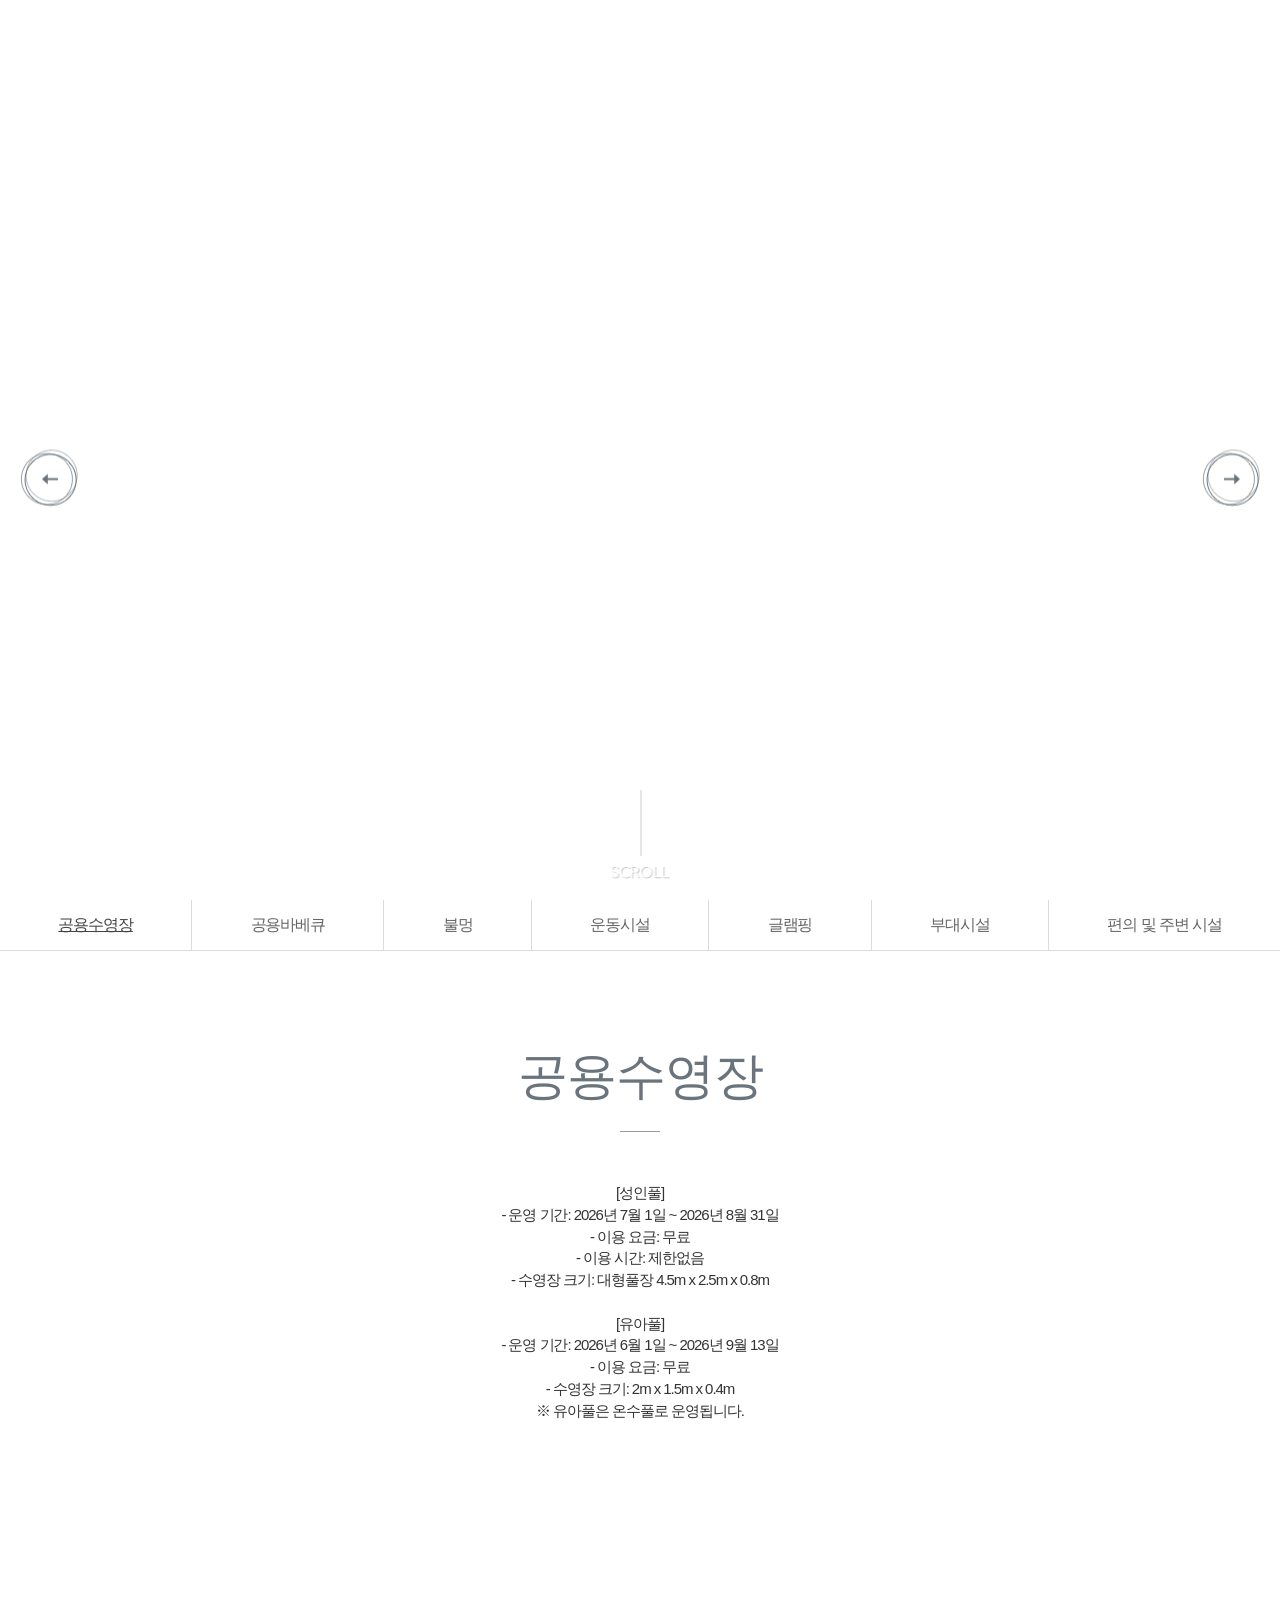
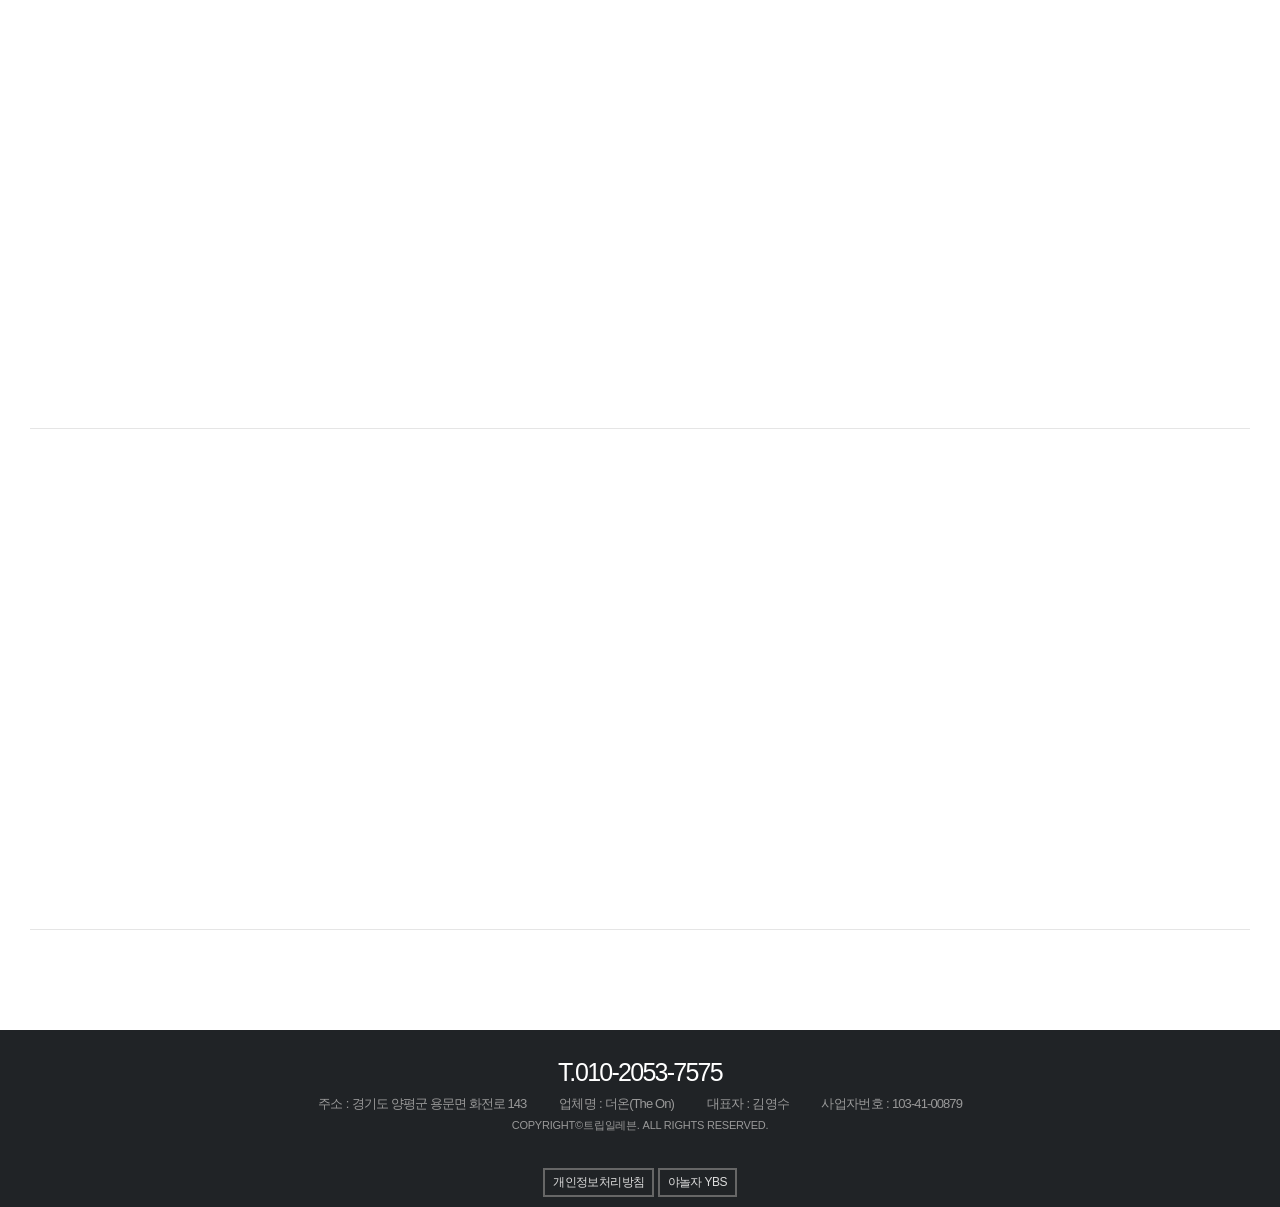
==== commit 77ebde98: "Update template code and site data" ====
--- a/facility.html
+++ b/facility.html
@@ -111,10 +111,15 @@
                 <li class="img"></li>
               </ul>
 
-              <div class="sub_img_box_wide">
+              <div class="sub_img_box_wide" data-special-wide-box>
                 <!-- data-* 속성 : data-special-wide-image -->
                 <div class="img" data-special-wide-image></div>
               </div>
+
+              <!-- data-* 속성 : data-special-single-image
+                   시설 이미지가 1장이면 위 교차 배너·와이드 대신 이 칸만 쓴다.
+                   원본 special7.html(.month_img) 처럼 자르지 않고 원본 비율 그대로 노출 -->
+              <div class="month_img" data-special-single-image style="display: none"></div>
             </div>
           </div>
           <!--// sub_cont -->
--- a/styles/style.css
+++ b/styles/style.css
@@ -167,9 +167,10 @@
 .header .logo2.is-xlong a {
   font-size: 26px;
 }
-/* 헤더 로고 이미지 — index.gallery 이미지가 있을 때만 (.has-img, header-footer-mapper mapHeaderLogo).
-   없으면 .logo_img 가 숨겨져 지금 텍스트 헤더와 같다.
+/* 헤더 로고 이미지 — index.gallery 이미지, 없으면 기본정보 로고 (.has-img, header-footer-mapper mapHeaderLogo).
+   둘 다 없으면 .logo_img 가 숨겨져 텍스트 헤더다.
    로고 한 장으로 두 자리: 투명 헤더(.logo)는 흰색 반전, 흰 배경(.logo2 = 스크롤·860 이하)은 원래 색.
+   기본정보 로고(.is-basic-logo)는 대부분 흰색이라 흰 배경에서 어둡게 칠한다.
    크기는 원본(아그니초시매 200×80, 860 이하 높이 50) 기준 */
 .header .logo .logo_img,
 .header .logo2 .logo_img,
@@ -195,6 +196,9 @@
 }
 .header .logo2 .logo_img img {
   max-width: 260px;
+}
+.header .logo2.is-basic-logo .logo_img img {
+  filter: brightness(0);
 }
 .header .hd_sns_btn {
   display: none;
@@ -1629,6 +1633,10 @@
   font-weight: 400;
   letter-spacing: -0.02em;
 }
+/* SPECIAL 만 시설명(한글)이 들어온다. room·about 의 strong 은 정적 영문이라 필기체 그대로 */
+.sub_special .sub_visual_wide .main_txt_top strong {
+  font-family: var(--font-ko-main);
+}
 .sub_visual_wide .main_txt_top p {
   font-size: 16px;
   line-height: 1.375;
@@ -2695,6 +2703,13 @@
 .month_img {
   text-align: center;
 }
+.month_img img {
+  display: block;
+  width: auto;
+  max-width: 100%;
+  height: auto;
+  margin: 0 auto;
+}
 
 @media only screen and (max-width: 860px) {
   .sub_special {
